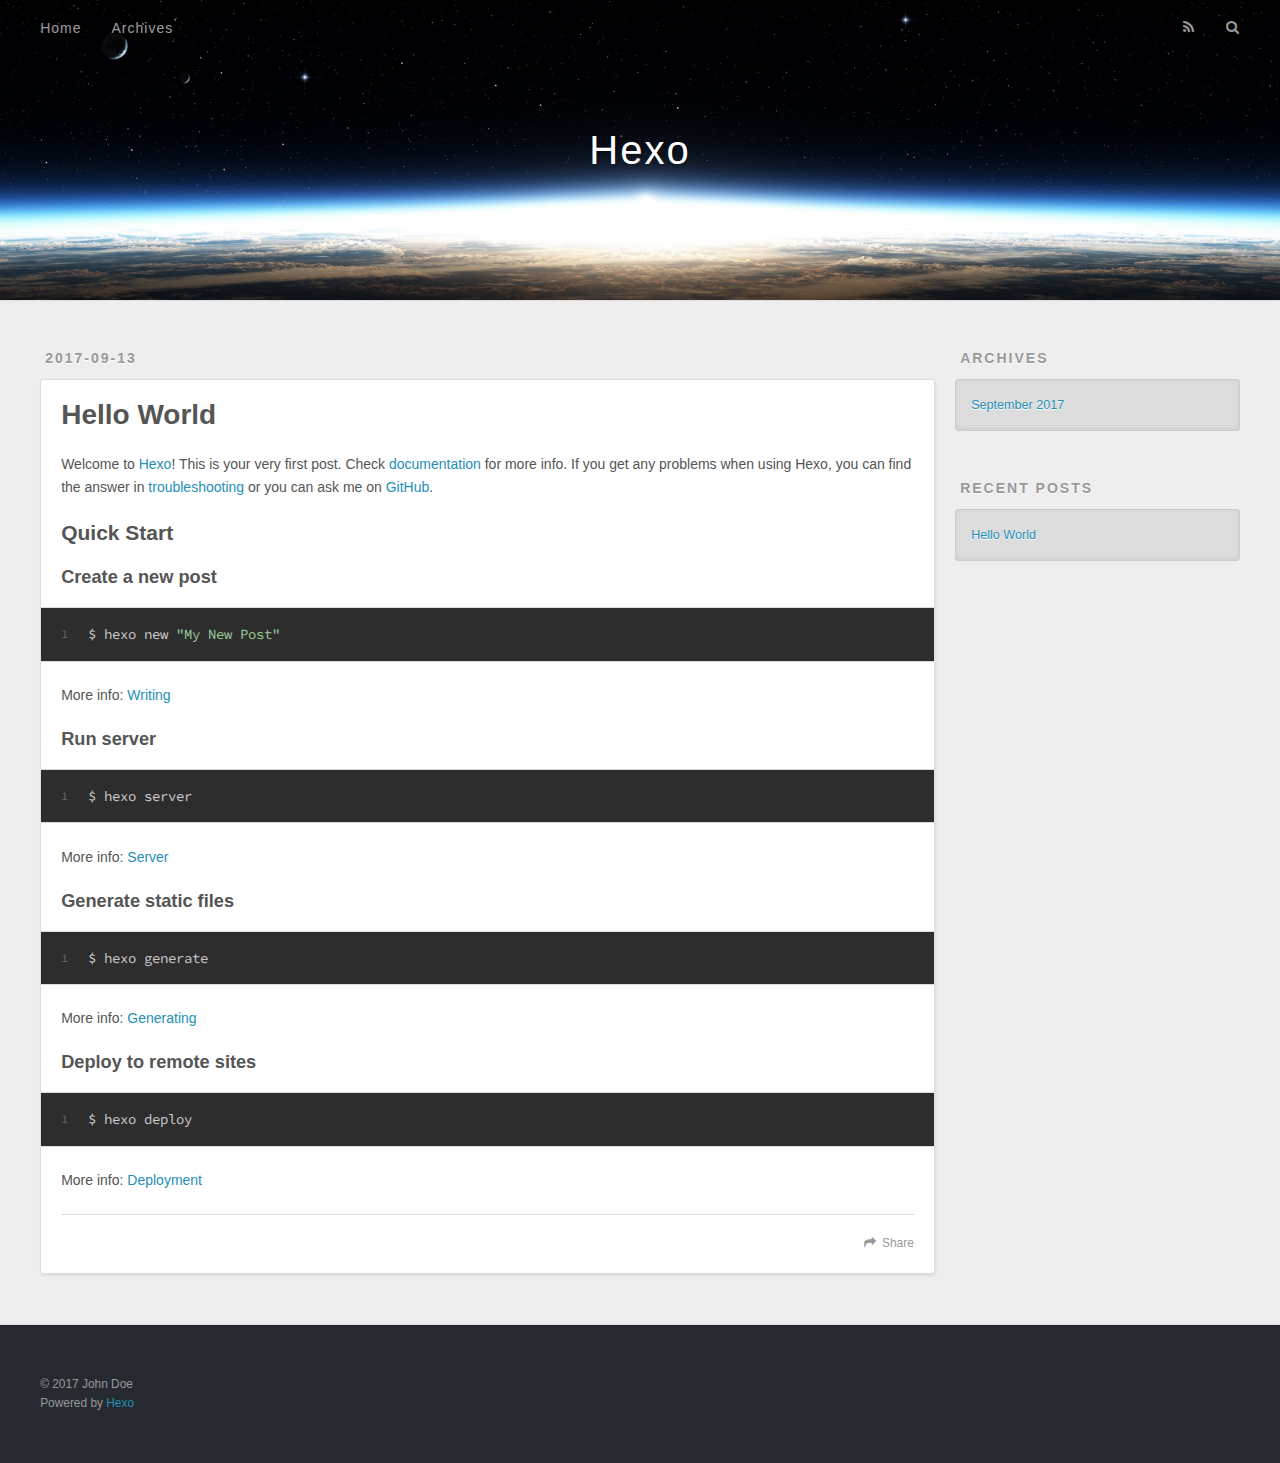
==== index.html @ d0722b3b "Site updated: 2017-09-13 20:10:25" ====
<!DOCTYPE html>
<html>
<head>
  <meta charset="utf-8">
  
  <title>Hexo</title>
  <meta name="viewport" content="width=device-width, initial-scale=1, maximum-scale=1">
  <meta property="og:type" content="website">
<meta property="og:title" content="Hexo">
<meta property="og:url" content="http://yoursite.com/index.html">
<meta property="og:site_name" content="Hexo">
<meta name="twitter:card" content="summary">
<meta name="twitter:title" content="Hexo">
  
    <link rel="alternate" href="/atom.xml" title="Hexo" type="application/atom+xml">
  
  
    <link rel="icon" href="/favicon.png">
  
  
    <link href="//fonts.googleapis.com/css?family=Source+Code+Pro" rel="stylesheet" type="text/css">
  
  <link rel="stylesheet" href="/css/style.css">
  

</head>

<body>
  <div id="container">
    <div id="wrap">
      <header id="header">
  <div id="banner"></div>
  <div id="header-outer" class="outer">
    <div id="header-title" class="inner">
      <h1 id="logo-wrap">
        <a href="/" id="logo">Hexo</a>
      </h1>
      
    </div>
    <div id="header-inner" class="inner">
      <nav id="main-nav">
        <a id="main-nav-toggle" class="nav-icon"></a>
        
          <a class="main-nav-link" href="/">Home</a>
        
          <a class="main-nav-link" href="/archives">Archives</a>
        
      </nav>
      <nav id="sub-nav">
        
          <a id="nav-rss-link" class="nav-icon" href="/atom.xml" title="RSS Feed"></a>
        
        <a id="nav-search-btn" class="nav-icon" title="Search"></a>
      </nav>
      <div id="search-form-wrap">
        <form action="//google.com/search" method="get" accept-charset="UTF-8" class="search-form"><input type="search" name="q" class="search-form-input" placeholder="Search"><button type="submit" class="search-form-submit">&#xF002;</button><input type="hidden" name="sitesearch" value="http://yoursite.com"></form>
      </div>
    </div>
  </div>
</header>
      <div class="outer">
        <section id="main">
  
    <article id="post-hello-world" class="article article-type-post" itemscope itemprop="blogPost">
  <div class="article-meta">
    <a href="/2017/09/13/hello-world/" class="article-date">
  <time datetime="2017-09-13T12:01:58.675Z" itemprop="datePublished">2017-09-13</time>
</a>
    
  </div>
  <div class="article-inner">
    
    
      <header class="article-header">
        
  
    <h1 itemprop="name">
      <a class="article-title" href="/2017/09/13/hello-world/">Hello World</a>
    </h1>
  

      </header>
    
    <div class="article-entry" itemprop="articleBody">
      
        <p>Welcome to <a href="https://hexo.io/" target="_blank" rel="external">Hexo</a>! This is your very first post. Check <a href="https://hexo.io/docs/" target="_blank" rel="external">documentation</a> for more info. If you get any problems when using Hexo, you can find the answer in <a href="https://hexo.io/docs/troubleshooting.html" target="_blank" rel="external">troubleshooting</a> or you can ask me on <a href="https://github.com/hexojs/hexo/issues" target="_blank" rel="external">GitHub</a>.</p>
<h2 id="Quick-Start"><a href="#Quick-Start" class="headerlink" title="Quick Start"></a>Quick Start</h2><h3 id="Create-a-new-post"><a href="#Create-a-new-post" class="headerlink" title="Create a new post"></a>Create a new post</h3><figure class="highlight bash"><table><tr><td class="gutter"><pre><div class="line">1</div></pre></td><td class="code"><pre><div class="line">$ hexo new <span class="string">"My New Post"</span></div></pre></td></tr></table></figure>
<p>More info: <a href="https://hexo.io/docs/writing.html" target="_blank" rel="external">Writing</a></p>
<h3 id="Run-server"><a href="#Run-server" class="headerlink" title="Run server"></a>Run server</h3><figure class="highlight bash"><table><tr><td class="gutter"><pre><div class="line">1</div></pre></td><td class="code"><pre><div class="line">$ hexo server</div></pre></td></tr></table></figure>
<p>More info: <a href="https://hexo.io/docs/server.html" target="_blank" rel="external">Server</a></p>
<h3 id="Generate-static-files"><a href="#Generate-static-files" class="headerlink" title="Generate static files"></a>Generate static files</h3><figure class="highlight bash"><table><tr><td class="gutter"><pre><div class="line">1</div></pre></td><td class="code"><pre><div class="line">$ hexo generate</div></pre></td></tr></table></figure>
<p>More info: <a href="https://hexo.io/docs/generating.html" target="_blank" rel="external">Generating</a></p>
<h3 id="Deploy-to-remote-sites"><a href="#Deploy-to-remote-sites" class="headerlink" title="Deploy to remote sites"></a>Deploy to remote sites</h3><figure class="highlight bash"><table><tr><td class="gutter"><pre><div class="line">1</div></pre></td><td class="code"><pre><div class="line">$ hexo deploy</div></pre></td></tr></table></figure>
<p>More info: <a href="https://hexo.io/docs/deployment.html" target="_blank" rel="external">Deployment</a></p>

      
    </div>
    <footer class="article-footer">
      <a data-url="http://yoursite.com/2017/09/13/hello-world/" data-id="cj7izi6du0000ugw0f64h12il" class="article-share-link">Share</a>
      
      
    </footer>
  </div>
  
</article>


  

</section>
        
          <aside id="sidebar">
  
    

  
    

  
    
  
    
  <div class="widget-wrap">
    <h3 class="widget-title">Archives</h3>
    <div class="widget">
      <ul class="archive-list"><li class="archive-list-item"><a class="archive-list-link" href="/archives/2017/09/">September 2017</a></li></ul>
    </div>
  </div>


  
    
  <div class="widget-wrap">
    <h3 class="widget-title">Recent Posts</h3>
    <div class="widget">
      <ul>
        
          <li>
            <a href="/2017/09/13/hello-world/">Hello World</a>
          </li>
        
      </ul>
    </div>
  </div>

  
</aside>
        
      </div>
      <footer id="footer">
  
  <div class="outer">
    <div id="footer-info" class="inner">
      &copy; 2017 John Doe<br>
      Powered by <a href="http://hexo.io/" target="_blank">Hexo</a>
    </div>
  </div>
</footer>
    </div>
    <nav id="mobile-nav">
  
    <a href="/" class="mobile-nav-link">Home</a>
  
    <a href="/archives" class="mobile-nav-link">Archives</a>
  
</nav>
    

<script src="//ajax.googleapis.com/ajax/libs/jquery/2.0.3/jquery.min.js"></script>


  <link rel="stylesheet" href="/fancybox/jquery.fancybox.css">
  <script src="/fancybox/jquery.fancybox.pack.js"></script>


<script src="/js/script.js"></script>

  </div>
</body>
</html>
---- css/style.css ----
body {
  width: 100%;
}
body:before,
body:after {
  content: "";
  display: table;
}
body:after {
  clear: both;
}
html,
body,
div,
span,
applet,
object,
iframe,
h1,
h2,
h3,
h4,
h5,
h6,
p,
blockquote,
pre,
a,
abbr,
acronym,
address,
big,
cite,
code,
del,
dfn,
em,
img,
ins,
kbd,
q,
s,
samp,
small,
strike,
strong,
sub,
sup,
tt,
var,
dl,
dt,
dd,
ol,
ul,
li,
fieldset,
form,
label,
legend,
table,
caption,
tbody,
tfoot,
thead,
tr,
th,
td {
  margin: 0;
  padding: 0;
  border: 0;
  outline: 0;
  font-weight: inherit;
  font-style: inherit;
  font-family: inherit;
  font-size: 100%;
  vertical-align: baseline;
}
body {
  line-height: 1;
  color: #000;
  background: #fff;
}
ol,
ul {
  list-style: none;
}
table {
  border-collapse: separate;
  border-spacing: 0;
  vertical-align: middle;
}
caption,
th,
td {
  text-align: left;
  font-weight: normal;
  vertical-align: middle;
}
a img {
  border: none;
}
input,
button {
  margin: 0;
  padding: 0;
}
input::-moz-focus-inner,
button::-moz-focus-inner {
  border: 0;
  padding: 0;
}
@font-face {
  font-family: FontAwesome;
  font-style: normal;
  font-weight: normal;
  src: url("fonts/fontawesome-webfont.eot?v=#4.0.3");
  src: url("fonts/fontawesome-webfont.eot?#iefix&v=#4.0.3") format("embedded-opentype"), url("fonts/fontawesome-webfont.woff?v=#4.0.3") format("woff"), url("fonts/fontawesome-webfont.ttf?v=#4.0.3") format("truetype"), url("fonts/fontawesome-webfont.svg#fontawesomeregular?v=#4.0.3") format("svg");
}
html,
body,
#container {
  height: 100%;
}
body {
  background: #eee;
  font: 14px "Helvetica Neue", Helvetica, Arial, sans-serif;
  -webkit-text-size-adjust: 100%;
}
.outer {
  max-width: 1220px;
  margin: 0 auto;
  padding: 0 20px;
}
.outer:before,
.outer:after {
  content: "";
  display: table;
}
.outer:after {
  clear: both;
}
.inner {
  display: inline;
  float: left;
  width: 98.33333333333333%;
  margin: 0 0.833333333333333%;
}
.left,
.alignleft {
  float: left;
}
.right,
.alignright {
  float: right;
}
.clear {
  clear: both;
}
#container {
  position: relative;
}
.mobile-nav-on {
  overflow: hidden;
}
#wrap {
  height: 100%;
  width: 100%;
  position: absolute;
  top: 0;
  left: 0;
  -webkit-transition: 0.2s ease-out;
  -moz-transition: 0.2s ease-out;
  -ms-transition: 0.2s ease-out;
  transition: 0.2s ease-out;
  z-index: 1;
  background: #eee;
}
.mobile-nav-on #wrap {
  left: 280px;
}
@media screen and (min-width: 768px) {
  #main {
    display: inline;
    float: left;
    width: 73.33333333333333%;
    margin: 0 0.833333333333333%;
  }
}
.article-date,
.article-category-link,
.archive-year,
.widget-title {
  text-decoration: none;
  text-transform: uppercase;
  letter-spacing: 2px;
  color: #999;
  margin-bottom: 1em;
  margin-left: 5px;
  line-height: 1em;
  text-shadow: 0 1px #fff;
  font-weight: bold;
}
.article-inner,
.archive-article-inner {
  background: #fff;
  -webkit-box-shadow: 1px 2px 3px #ddd;
  box-shadow: 1px 2px 3px #ddd;
  border: 1px solid #ddd;
  border-radius: 3px;
}
.article-entry h1,
.widget h1 {
  font-size: 2em;
}
.article-entry h2,
.widget h2 {
  font-size: 1.5em;
}
.article-entry h3,
.widget h3 {
  font-size: 1.3em;
}
.article-entry h4,
.widget h4 {
  font-size: 1.2em;
}
.article-entry h5,
.widget h5 {
  font-size: 1em;
}
.article-entry h6,
.widget h6 {
  font-size: 1em;
  color: #999;
}
.article-entry hr,
.widget hr {
  border: 1px dashed #ddd;
}
.article-entry strong,
.widget strong {
  font-weight: bold;
}
.article-entry em,
.widget em,
.article-entry cite,
.widget cite {
  font-style: italic;
}
.article-entry sup,
.widget sup,
.article-entry sub,
.widget sub {
  font-size: 0.75em;
  line-height: 0;
  position: relative;
  vertical-align: baseline;
}
.article-entry sup,
.widget sup {
  top: -0.5em;
}
.article-entry sub,
.widget sub {
  bottom: -0.2em;
}
.article-entry small,
.widget small {
  font-size: 0.85em;
}
.article-entry acronym,
.widget acronym,
.article-entry abbr,
.widget abbr {
  border-bottom: 1px dotted;
}
.article-entry ul,
.widget ul,
.article-entry ol,
.widget ol,
.article-entry dl,
.widget dl {
  margin: 0 20px;
  line-height: 1.6em;
}
.article-entry ul ul,
.widget ul ul,
.article-entry ol ul,
.widget ol ul,
.article-entry ul ol,
.widget ul ol,
.article-entry ol ol,
.widget ol ol {
  margin-top: 0;
  margin-bottom: 0;
}
.article-entry ul,
.widget ul {
  list-style: disc;
}
.article-entry ol,
.widget ol {
  list-style: decimal;
}
.article-entry dt,
.widget dt {
  font-weight: bold;
}
#header {
  height: 300px;
  position: relative;
  border-bottom: 1px solid #ddd;
}
#header:before,
#header:after {
  content: "";
  position: absolute;
  left: 0;
  right: 0;
  height: 40px;
}
#header:before {
  top: 0;
  background: -webkit-linear-gradient(rgba(0,0,0,0.2), transparent);
  background: -moz-linear-gradient(rgba(0,0,0,0.2), transparent);
  background: -ms-linear-gradient(rgba(0,0,0,0.2), transparent);
  background: linear-gradient(rgba(0,0,0,0.2), transparent);
}
#header:after {
  bottom: 0;
  background: -webkit-linear-gradient(transparent, rgba(0,0,0,0.2));
  background: -moz-linear-gradient(transparent, rgba(0,0,0,0.2));
  background: -ms-linear-gradient(transparent, rgba(0,0,0,0.2));
  background: linear-gradient(transparent, rgba(0,0,0,0.2));
}
#header-outer {
  height: 100%;
  position: relative;
}
#header-inner {
  position: relative;
  overflow: hidden;
}
#banner {
  position: absolute;
  top: 0;
  left: 0;
  width: 100%;
  height: 100%;
  background: url("images/banner.jpg") center #000;
  -webkit-background-size: cover;
  -moz-background-size: cover;
  background-size: cover;
  z-index: -1;
}
#header-title {
  text-align: center;
  height: 40px;
  position: absolute;
  top: 50%;
  left: 0;
  margin-top: -20px;
}
#logo,
#subtitle {
  text-decoration: none;
  color: #fff;
  font-weight: 300;
  text-shadow: 0 1px 4px rgba(0,0,0,0.3);
}
#logo {
  font-size: 40px;
  line-height: 40px;
  letter-spacing: 2px;
}
#subtitle {
  font-size: 16px;
  line-height: 16px;
  letter-spacing: 1px;
}
#subtitle-wrap {
  margin-top: 16px;
}
#main-nav {
  float: left;
  margin-left: -15px;
}
.nav-icon,
.main-nav-link {
  float: left;
  color: #fff;
  opacity: 0.6;
  text-decoration: none;
  text-shadow: 0 1px rgba(0,0,0,0.2);
  -webkit-transition: opacity 0.2s;
  -moz-transition: opacity 0.2s;
  -ms-transition: opacity 0.2s;
  transition: opacity 0.2s;
  display: block;
  padding: 20px 15px;
}
.nav-icon:hover,
.main-nav-link:hover {
  opacity: 1;
}
.nav-icon {
  font-family: FontAwesome;
  text-align: center;
  font-size: 14px;
  width: 14px;
  height: 14px;
  padding: 20px 15px;
  position: relative;
  cursor: pointer;
}
.main-nav-link {
  font-weight: 300;
  letter-spacing: 1px;
}
@media screen and (max-width: 479px) {
  .main-nav-link {
    display: none;
  }
}
#main-nav-toggle {
  display: none;
}
#main-nav-toggle:before {
  content: "\f0c9";
}
@media screen and (max-width: 479px) {
  #main-nav-toggle {
    display: block;
  }
}
#sub-nav {
  float: right;
  margin-right: -15px;
}
#nav-rss-link:before {
  content: "\f09e";
}
#nav-search-btn:before {
  content: "\f002";
}
#search-form-wrap {
  position: absolute;
  top: 15px;
  width: 150px;
  height: 30px;
  right: -150px;
  opacity: 0;
  -webkit-transition: 0.2s ease-out;
  -moz-transition: 0.2s ease-out;
  -ms-transition: 0.2s ease-out;
  transition: 0.2s ease-out;
}
#search-form-wrap.on {
  opacity: 1;
  right: 0;
}
@media screen and (max-width: 479px) {
  #search-form-wrap {
    width: 100%;
    right: -100%;
  }
}
.search-form {
  position: absolute;
  top: 0;
  left: 0;
  right: 0;
  background: #fff;
  padding: 5px 15px;
  border-radius: 15px;
  -webkit-box-shadow: 0 0 10px rgba(0,0,0,0.3);
  box-shadow: 0 0 10px rgba(0,0,0,0.3);
}
.search-form-input {
  border: none;
  background: none;
  color: #555;
  width: 100%;
  font: 13px "Helvetica Neue", Helvetica, Arial, sans-serif;
  outline: none;
}
.search-form-input::-webkit-search-results-decoration,
.search-form-input::-webkit-search-cancel-button {
  -webkit-appearance: none;
}
.search-form-submit {
  position: absolute;
  top: 50%;
  right: 10px;
  margin-top: -7px;
  font: 13px FontAwesome;
  border: none;
  background: none;
  color: #bbb;
  cursor: pointer;
}
.search-form-submit:hover,
.search-form-submit:focus {
  color: #777;
}
.article {
  margin: 50px 0;
}
.article-inner {
  overflow: hidden;
}
.article-meta:before,
.article-meta:after {
  content: "";
  display: table;
}
.article-meta:after {
  clear: both;
}
.article-date {
  float: left;
}
.article-category {
  float: left;
  line-height: 1em;
  color: #ccc;
  text-shadow: 0 1px #fff;
  margin-left: 8px;
}
.article-category:before {
  content: "\2022";
}
.article-category-link {
  margin: 0 12px 1em;
}
.article-header {
  padding: 20px 20px 0;
}
.article-title {
  text-decoration: none;
  font-size: 2em;
  font-weight: bold;
  color: #555;
  line-height: 1.1em;
  -webkit-transition: color 0.2s;
  -moz-transition: color 0.2s;
  -ms-transition: color 0.2s;
  transition: color 0.2s;
}
a.article-title:hover {
  color: #258fb8;
}
.article-entry {
  color: #555;
  padding: 0 20px;
}
.article-entry:before,
.article-entry:after {
  content: "";
  display: table;
}
.article-entry:after {
  clear: both;
}
.article-entry p,
.article-entry table {
  line-height: 1.6em;
  margin: 1.6em 0;
}
.article-entry h1,
.article-entry h2,
.article-entry h3,
.article-entry h4,
.article-entry h5,
.article-entry h6 {
  font-weight: bold;
}
.article-entry h1,
.article-entry h2,
.article-entry h3,
.article-entry h4,
.article-entry h5,
.article-entry h6 {
  line-height: 1.1em;
  margin: 1.1em 0;
}
.article-entry a {
  color: #258fb8;
  text-decoration: none;
}
.article-entry a:hover {
  text-decoration: underline;
}
.article-entry ul,
.article-entry ol,
.article-entry dl {
  margin-top: 1.6em;
  margin-bottom: 1.6em;
}
.article-entry img,
.article-entry video {
  max-width: 100%;
  height: auto;
  display: block;
  margin: auto;
}
.article-entry iframe {
  border: none;
}
.article-entry table {
  width: 100%;
  border-collapse: collapse;
  border-spacing: 0;
}
.article-entry th {
  font-weight: bold;
  border-bottom: 3px solid #ddd;
  padding-bottom: 0.5em;
}
.article-entry td {
  border-bottom: 1px solid #ddd;
  padding: 10px 0;
}
.article-entry blockquote {
  font-family: Georgia, "Times New Roman", serif;
  font-size: 1.4em;
  margin: 1.6em 20px;
  text-align: center;
}
.article-entry blockquote footer {
  font-size: 14px;
  margin: 1.6em 0;
  font-family: "Helvetica Neue", Helvetica, Arial, sans-serif;
}
.article-entry blockquote footer cite:before {
  content: "—";
  padding: 0 0.5em;
}
.article-entry .pullquote {
  text-align: left;
  width: 45%;
  margin: 0;
}
.article-entry .pullquote.left {
  margin-left: 0.5em;
  margin-right: 1em;
}
.article-entry .pullquote.right {
  margin-right: 0.5em;
  margin-left: 1em;
}
.article-entry .caption {
  color: #999;
  display: block;
  font-size: 0.9em;
  margin-top: 0.5em;
  position: relative;
  text-align: center;
}
.article-entry .video-container {
  position: relative;
  padding-top: 56.25%;
  height: 0;
  overflow: hidden;
}
.article-entry .video-container iframe,
.article-entry .video-container object,
.article-entry .video-container embed {
  position: absolute;
  top: 0;
  left: 0;
  width: 100%;
  height: 100%;
  margin-top: 0;
}
.article-more-link a {
  display: inline-block;
  line-height: 1em;
  padding: 6px 15px;
  border-radius: 15px;
  background: #eee;
  color: #999;
  text-shadow: 0 1px #fff;
  text-decoration: none;
}
.article-more-link a:hover {
  background: #258fb8;
  color: #fff;
  text-decoration: none;
  text-shadow: 0 1px #1e7293;
}
.article-footer {
  font-size: 0.85em;
  line-height: 1.6em;
  border-top: 1px solid #ddd;
  padding-top: 1.6em;
  margin: 0 20px 20px;
}
.article-footer:before,
.article-footer:after {
  content: "";
  display: table;
}
.article-footer:after {
  clear: both;
}
.article-footer a {
  color: #999;
  text-decoration: none;
}
.article-footer a:hover {
  color: #555;
}
.article-tag-list-item {
  float: left;
  margin-right: 10px;
}
.article-tag-list-link:before {
  content: "#";
}
.article-comment-link {
  float: right;
}
.article-comment-link:before {
  content: "\f075";
  font-family: FontAwesome;
  padding-right: 8px;
}
.article-share-link {
  cursor: pointer;
  float: right;
  margin-left: 20px;
}
.article-share-link:before {
  content: "\f064";
  font-family: FontAwesome;
  padding-right: 6px;
}
#article-nav {
  position: relative;
}
#article-nav:before,
#article-nav:after {
  content: "";
  display: table;
}
#article-nav:after {
  clear: both;
}
@media screen and (min-width: 768px) {
  #article-nav {
    margin: 50px 0;
  }
  #article-nav:before {
    width: 8px;
    height: 8px;
    position: absolute;
    top: 50%;
    left: 50%;
    margin-top: -4px;
    margin-left: -4px;
    content: "";
    border-radius: 50%;
    background: #ddd;
    -webkit-box-shadow: 0 1px 2px #fff;
    box-shadow: 0 1px 2px #fff;
  }
}
.article-nav-link-wrap {
  text-decoration: none;
  text-shadow: 0 1px #fff;
  color: #999;
  -webkit-box-sizing: border-box;
  -moz-box-sizing: border-box;
  box-sizing: border-box;
  margin-top: 50px;
  text-align: center;
  display: block;
}
.article-nav-link-wrap:hover {
  color: #555;
}
@media screen and (min-width: 768px) {
  .article-nav-link-wrap {
    width: 50%;
    margin-top: 0;
  }
}
@media screen and (min-width: 768px) {
  #article-nav-newer {
    float: left;
    text-align: right;
    padding-right: 20px;
  }
}
@media screen and (min-width: 768px) {
  #article-nav-older {
    float: right;
    text-align: left;
    padding-left: 20px;
  }
}
.article-nav-caption {
  text-transform: uppercase;
  letter-spacing: 2px;
  color: #ddd;
  line-height: 1em;
  font-weight: bold;
}
#article-nav-newer .article-nav-caption {
  margin-right: -2px;
}
.article-nav-title {
  font-size: 0.85em;
  line-height: 1.6em;
  margin-top: 0.5em;
}
.article-share-box {
  position: absolute;
  display: none;
  background: #fff;
  -webkit-box-shadow: 1px 2px 10px rgba(0,0,0,0.2);
  box-shadow: 1px 2px 10px rgba(0,0,0,0.2);
  border-radius: 3px;
  margin-left: -145px;
  overflow: hidden;
  z-index: 1;
}
.article-share-box.on {
  display: block;
}
.article-share-input {
  width: 100%;
  background: none;
  -webkit-box-sizing: border-box;
  -moz-box-sizing: border-box;
  box-sizing: border-box;
  font: 14px "Helvetica Neue", Helvetica, Arial, sans-serif;
  padding: 0 15px;
  color: #555;
  outline: none;
  border: 1px solid #ddd;
  border-radius: 3px 3px 0 0;
  height: 36px;
  line-height: 36px;
}
.article-share-links {
  background: #eee;
}
.article-share-links:before,
.article-share-links:after {
  content: "";
  display: table;
}
.article-share-links:after {
  clear: both;
}
.article-share-twitter,
.article-share-facebook,
.article-share-pinterest,
.article-share-google {
  width: 50px;
  height: 36px;
  display: block;
  float: left;
  position: relative;
  color: #999;
  text-shadow: 0 1px #fff;
}
.article-share-twitter:before,
.article-share-facebook:before,
.article-share-pinterest:before,
.article-share-google:before {
  font-size: 20px;
  font-family: FontAwesome;
  width: 20px;
  height: 20px;
  position: absolute;
  top: 50%;
  left: 50%;
  margin-top: -10px;
  margin-left: -10px;
  text-align: center;
}
.article-share-twitter:hover,
.article-share-facebook:hover,
.article-share-pinterest:hover,
.article-share-google:hover {
  color: #fff;
}
.article-share-twitter:before {
  content: "\f099";
}
.article-share-twitter:hover {
  background: #00aced;
  text-shadow: 0 1px #008abe;
}
.article-share-facebook:before {
  content: "\f09a";
}
.article-share-facebook:hover {
  background: #3b5998;
  text-shadow: 0 1px #2f477a;
}
.article-share-pinterest:before {
  content: "\f0d2";
}
.article-share-pinterest:hover {
  background: #cb2027;
  text-shadow: 0 1px #a21a1f;
}
.article-share-google:before {
  content: "\f0d5";
}
.article-share-google:hover {
  background: #dd4b39;
  text-shadow: 0 1px #be3221;
}
.article-gallery {
  background: #000;
  position: relative;
}
.article-gallery-photos {
  position: relative;
  overflow: hidden;
}
.article-gallery-img {
  display: none;
  max-width: 100%;
}
.article-gallery-img:first-child {
  display: block;
}
.article-gallery-img.loaded {
  position: absolute;
  display: block;
}
.article-gallery-img img {
  display: block;
  max-width: 100%;
  margin: 0 auto;
}
#comments {
  background: #fff;
  -webkit-box-shadow: 1px 2px 3px #ddd;
  box-shadow: 1px 2px 3px #ddd;
  padding: 20px;
  border: 1px solid #ddd;
  border-radius: 3px;
  margin: 50px 0;
}
#comments a {
  color: #258fb8;
}
.archives-wrap {
  margin: 50px 0;
}
.archives:before,
.archives:after {
  content: "";
  display: table;
}
.archives:after {
  clear: both;
}
.archive-year-wrap {
  margin-bottom: 1em;
}
.archives {
  -webkit-column-gap: 10px;
  -moz-column-gap: 10px;
  column-gap: 10px;
}
@media screen and (min-width: 480px) and (max-width: 767px) {
  .archives {
    -webkit-column-count: 2;
    -moz-column-count: 2;
    column-count: 2;
  }
}
@media screen and (min-width: 768px) {
  .archives {
    -webkit-column-count: 3;
    -moz-column-count: 3;
    column-count: 3;
  }
}
.archive-article {
  -webkit-column-break-inside: avoid;
  page-break-inside: avoid;
  overflow: hidden;
  break-inside: avoid-column;
}
.archive-article-inner {
  padding: 10px;
  margin-bottom: 15px;
}
.archive-article-title {
  text-decoration: none;
  font-weight: bold;
  color: #555;
  -webkit-transition: color 0.2s;
  -moz-transition: color 0.2s;
  -ms-transition: color 0.2s;
  transition: color 0.2s;
  line-height: 1.6em;
}
.archive-article-title:hover {
  color: #258fb8;
}
.archive-article-footer {
  margin-top: 1em;
}
.archive-article-date {
  color: #999;
  text-decoration: none;
  font-size: 0.85em;
  line-height: 1em;
  margin-bottom: 0.5em;
  display: block;
}
#page-nav {
  margin: 50px auto;
  background: #fff;
  -webkit-box-shadow: 1px 2px 3px #ddd;
  box-shadow: 1px 2px 3px #ddd;
  border: 1px solid #ddd;
  border-radius: 3px;
  text-align: center;
  color: #999;
  overflow: hidden;
}
#page-nav:before,
#page-nav:after {
  content: "";
  display: table;
}
#page-nav:after {
  clear: both;
}
#page-nav a,
#page-nav span {
  padding: 10px 20px;
  line-height: 1;
  height: 2ex;
}
#page-nav a {
  color: #999;
  text-decoration: none;
}
#page-nav a:hover {
  background: #999;
  color: #fff;
}
#page-nav .prev {
  float: left;
}
#page-nav .next {
  float: right;
}
#page-nav .page-number {
  display: inline-block;
}
@media screen and (max-width: 479px) {
  #page-nav .page-number {
    display: none;
  }
}
#page-nav .current {
  color: #555;
  font-weight: bold;
}
#page-nav .space {
  color: #ddd;
}
#footer {
  background: #262a30;
  padding: 50px 0;
  border-top: 1px solid #ddd;
  color: #999;
}
#footer a {
  color: #258fb8;
  text-decoration: none;
}
#footer a:hover {
  text-decoration: underline;
}
#footer-info {
  line-height: 1.6em;
  font-size: 0.85em;
}
.article-entry pre,
.article-entry .highlight {
  background: #2d2d2d;
  margin: 0 -20px;
  padding: 15px 20px;
  border-style: solid;
  border-color: #ddd;
  border-width: 1px 0;
  overflow: auto;
  color: #ccc;
  line-height: 22.400000000000002px;
}
.article-entry .highlight .gutter pre,
.article-entry .gist .gist-file .gist-data .line-numbers {
  color: #666;
  font-size: 0.85em;
}
.article-entry pre,
.article-entry code {
  font-family: "Source Code Pro", Consolas, Monaco, Menlo, Consolas, monospace;
}
.article-entry code {
  background: #eee;
  text-shadow: 0 1px #fff;
  padding: 0 0.3em;
}
.article-entry pre code {
  background: none;
  text-shadow: none;
  padding: 0;
}
.article-entry .highlight pre {
  border: none;
  margin: 0;
  padding: 0;
}
.article-entry .highlight table {
  margin: 0;
  width: auto;
}
.article-entry .highlight td {
  border: none;
  padding: 0;
}
.article-entry .highlight figcaption {
  font-size: 0.85em;
  color: #999;
  line-height: 1em;
  margin-bottom: 1em;
}
.article-entry .highlight figcaption:before,
.article-entry .highlight figcaption:after {
  content: "";
  display: table;
}
.article-entry .highlight figcaption:after {
  clear: both;
}
.article-entry .highlight figcaption a {
  float: right;
}
.article-entry .highlight .gutter pre {
  text-align: right;
  padding-right: 20px;
}
.article-entry .highlight .line {
  height: 22.400000000000002px;
}
.article-entry .highlight .line.marked {
  background: #515151;
}
.article-entry .gist {
  margin: 0 -20px;
  border-style: solid;
  border-color: #ddd;
  border-width: 1px 0;
  background: #2d2d2d;
  padding: 15px 20px 15px 0;
}
.article-entry .gist .gist-file {
  border: none;
  font-family: "Source Code Pro", Consolas, Monaco, Menlo, Consolas, monospace;
  margin: 0;
}
.article-entry .gist .gist-file .gist-data {
  background: none;
  border: none;
}
.article-entry .gist .gist-file .gist-data .line-numbers {
  background: none;
  border: none;
  padding: 0 20px 0 0;
}
.article-entry .gist .gist-file .gist-data .line-data {
  padding: 0 !important;
}
.article-entry .gist .gist-file .highlight {
  margin: 0;
  padding: 0;
  border: none;
}
.article-entry .gist .gist-file .gist-meta {
  background: #2d2d2d;
  color: #999;
  font: 0.85em "Helvetica Neue", Helvetica, Arial, sans-serif;
  text-shadow: 0 0;
  padding: 0;
  margin-top: 1em;
  margin-left: 20px;
}
.article-entry .gist .gist-file .gist-meta a {
  color: #258fb8;
  font-weight: normal;
}
.article-entry .gist .gist-file .gist-meta a:hover {
  text-decoration: underline;
}
pre .comment,
pre .title {
  color: #999;
}
pre .variable,
pre .attribute,
pre .tag,
pre .regexp,
pre .ruby .constant,
pre .xml .tag .title,
pre .xml .pi,
pre .xml .doctype,
pre .html .doctype,
pre .css .id,
pre .css .class,
pre .css .pseudo {
  color: #f2777a;
}
pre .number,
pre .preprocessor,
pre .built_in,
pre .literal,
pre .params,
pre .constant {
  color: #f99157;
}
pre .class,
pre .ruby .class .title,
pre .css .rules .attribute {
  color: #9c9;
}
pre .string,
pre .value,
pre .inheritance,
pre .header,
pre .ruby .symbol,
pre .xml .cdata {
  color: #9c9;
}
pre .css .hexcolor {
  color: #6cc;
}
pre .function,
pre .python .decorator,
pre .python .title,
pre .ruby .function .title,
pre .ruby .title .keyword,
pre .perl .sub,
pre .javascript .title,
pre .coffeescript .title {
  color: #69c;
}
pre .keyword,
pre .javascript .function {
  color: #c9c;
}
@media screen and (max-width: 479px) {
  #mobile-nav {
    position: absolute;
    top: 0;
    left: 0;
    width: 280px;
    height: 100%;
    background: #191919;
    border-right: 1px solid #fff;
  }
}
@media screen and (max-width: 479px) {
  .mobile-nav-link {
    display: block;
    color: #999;
    text-decoration: none;
    padding: 15px 20px;
    font-weight: bold;
  }
  .mobile-nav-link:hover {
    color: #fff;
  }
}
@media screen and (min-width: 768px) {
  #sidebar {
    display: inline;
    float: left;
    width: 23.333333333333332%;
    margin: 0 0.833333333333333%;
  }
}
.widget-wrap {
  margin: 50px 0;
}
.widget {
  color: #777;
  text-shadow: 0 1px #fff;
  background: #ddd;
  -webkit-box-shadow: 0 -1px 4px #ccc inset;
  box-shadow: 0 -1px 4px #ccc inset;
  border: 1px solid #ccc;
  padding: 15px;
  border-radius: 3px;
}
.widget a {
  color: #258fb8;
  text-decoration: none;
}
.widget a:hover {
  text-decoration: underline;
}
.widget ul ul,
.widget ol ul,
.widget dl ul,
.widget ul ol,
.widget ol ol,
.widget dl ol,
.widget ul dl,
.widget ol dl,
.widget dl dl {
  margin-left: 15px;
  list-style: disc;
}
.widget {
  line-height: 1.6em;
  word-wrap: break-word;
  font-size: 0.9em;
}
.widget ul,
.widget ol {
  list-style: none;
  margin: 0;
}
.widget ul ul,
.widget ol ul,
.widget ul ol,
.widget ol ol {
  margin: 0 20px;
}
.widget ul ul,
.widget ol ul {
  list-style: disc;
}
.widget ul ol,
.widget ol ol {
  list-style: decimal;
}
.category-list-count,
.tag-list-count,
.archive-list-count {
  padding-left: 5px;
  color: #999;
  font-size: 0.85em;
}
.category-list-count:before,
.tag-list-count:before,
.archive-list-count:before {
  content: "(";
}
.category-list-count:after,
.tag-list-count:after,
.archive-list-count:after {
  content: ")";
}
.tagcloud a {
  margin-right: 5px;
  display: inline-block;
}
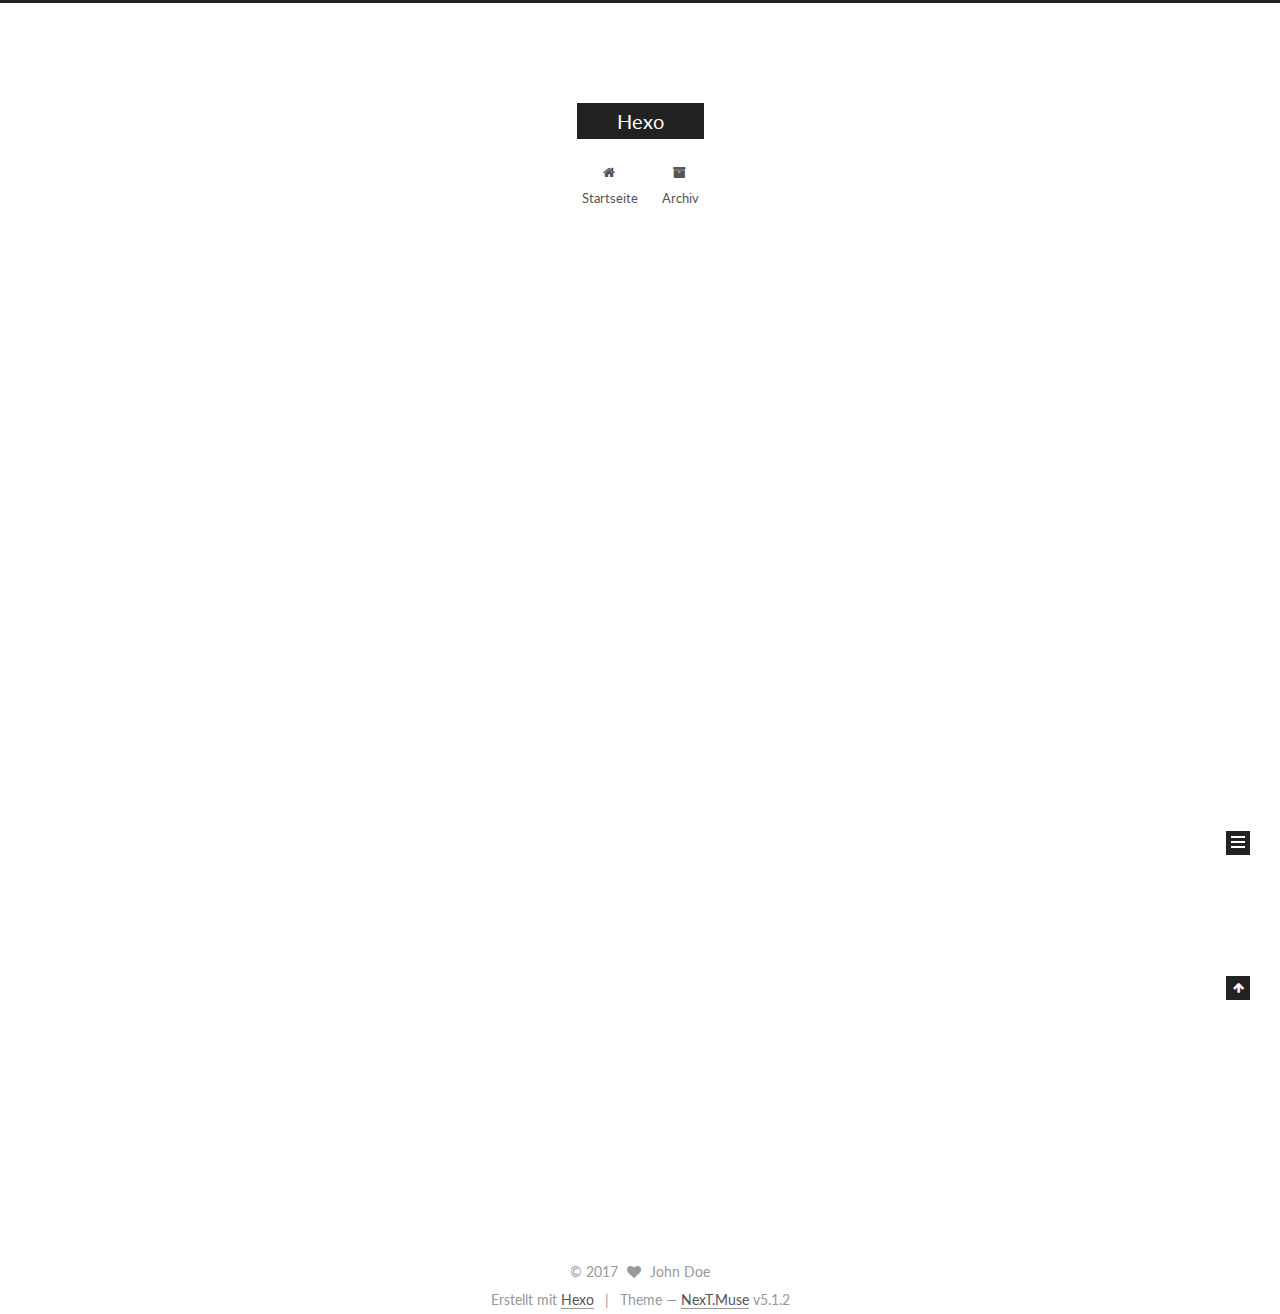
==== commit a2cf5bf0: "Site updated: 2017-09-13 20:44:08" ====
--- a/index.html
+++ b/index.html
@@ -1,89 +1,321 @@
 <!DOCTYPE html>
-<html>
+
+
+
+  
+
+
+<html class="theme-next muse use-motion" lang="">
 <head>
-  <meta charset="utf-8">
-  
-  <title>Hexo</title>
-  <meta name="viewport" content="width=device-width, initial-scale=1, maximum-scale=1">
-  <meta property="og:type" content="website">
+  <meta charset="UTF-8"/>
+<meta http-equiv="X-UA-Compatible" content="IE=edge" />
+<meta name="viewport" content="width=device-width, initial-scale=1, maximum-scale=1"/>
+<meta name="theme-color" content="#222">
+
+
+
+
+
+
+
+
+
+<meta http-equiv="Cache-Control" content="no-transform" />
+<meta http-equiv="Cache-Control" content="no-siteapp" />
+
+
+
+
+
+
+
+
+
+
+
+
+
+
+
+
+  
+  
+  <link href="/lib/fancybox/source/jquery.fancybox.css?v=2.1.5" rel="stylesheet" type="text/css" />
+
+
+
+
+  
+  
+  
+  
+
+  
+    
+    
+  
+
+  
+
+  
+
+  
+
+  
+
+  
+    
+    
+    <link href="//fonts.googleapis.com/css?family=Lato:300,300italic,400,400italic,700,700italic&subset=latin,latin-ext" rel="stylesheet" type="text/css">
+  
+
+
+
+
+
+
+<link href="/lib/font-awesome/css/font-awesome.min.css?v=4.6.2" rel="stylesheet" type="text/css" />
+
+<link href="/css/main.css?v=5.1.2" rel="stylesheet" type="text/css" />
+
+
+  <meta name="keywords" content="Hexo, NexT" />
+
+
+
+
+
+
+
+
+  <link rel="shortcut icon" type="image/x-icon" href="/favicon.ico?v=5.1.2" />
+
+
+
+
+
+
+<meta property="og:type" content="website">
 <meta property="og:title" content="Hexo">
 <meta property="og:url" content="http://yoursite.com/index.html">
 <meta property="og:site_name" content="Hexo">
 <meta name="twitter:card" content="summary">
 <meta name="twitter:title" content="Hexo">
-  
-    <link rel="alternate" href="/atom.xml" title="Hexo" type="application/atom+xml">
-  
-  
-    <link rel="icon" href="/favicon.png">
-  
-  
-    <link href="//fonts.googleapis.com/css?family=Source+Code+Pro" rel="stylesheet" type="text/css">
-  
-  <link rel="stylesheet" href="/css/style.css">
-  
+
+
+
+<script type="text/javascript" id="hexo.configurations">
+  var NexT = window.NexT || {};
+  var CONFIG = {
+    root: '/',
+    scheme: 'Muse',
+    version: '5.1.2',
+    sidebar: {"position":"left","display":"post","offset":12,"offset_float":12,"b2t":false,"scrollpercent":false,"onmobile":false},
+    fancybox: true,
+    tabs: true,
+    motion: {"enable":true,"async":false,"transition":{"post_block":"fadeIn","post_header":"slideDownIn","post_body":"slideDownIn","coll_header":"slideLeftIn"}},
+    duoshuo: {
+      userId: '0',
+      author: 'Author'
+    },
+    algolia: {
+      applicationID: '',
+      apiKey: '',
+      indexName: '',
+      hits: {"per_page":10},
+      labels: {"input_placeholder":"Search for Posts","hits_empty":"We didn't find any results for the search: ${query}","hits_stats":"${hits} results found in ${time} ms"}
+    }
+  };
+</script>
+
+
+
+  <link rel="canonical" href="http://yoursite.com/"/>
+
+
+
+
+
+  <title>Hexo</title>
+  
+
+
+
+
+
+
+
 
 </head>
 
-<body>
-  <div id="container">
-    <div id="wrap">
-      <header id="header">
-  <div id="banner"></div>
-  <div id="header-outer" class="outer">
-    <div id="header-title" class="inner">
-      <h1 id="logo-wrap">
-        <a href="/" id="logo">Hexo</a>
-      </h1>
-      
+<body itemscope itemtype="http://schema.org/WebPage" lang="">
+
+  
+  
+    
+  
+
+  <div class="container sidebar-position-left 
+  page-home">
+    <div class="headband"></div>
+
+    <header id="header" class="header" itemscope itemtype="http://schema.org/WPHeader">
+      <div class="header-inner"><div class="site-brand-wrapper">
+  <div class="site-meta ">
+    
+
+    <div class="custom-logo-site-title">
+      <a href="/"  class="brand" rel="start">
+        <span class="logo-line-before"><i></i></span>
+        <span class="site-title">Hexo</span>
+        <span class="logo-line-after"><i></i></span>
+      </a>
     </div>
-    <div id="header-inner" class="inner">
-      <nav id="main-nav">
-        <a id="main-nav-toggle" class="nav-icon"></a>
-        
-          <a class="main-nav-link" href="/">Home</a>
-        
-          <a class="main-nav-link" href="/archives">Archives</a>
-        
-      </nav>
-      <nav id="sub-nav">
-        
-          <a id="nav-rss-link" class="nav-icon" href="/atom.xml" title="RSS Feed"></a>
-        
-        <a id="nav-search-btn" class="nav-icon" title="Search"></a>
-      </nav>
-      <div id="search-form-wrap">
-        <form action="//google.com/search" method="get" accept-charset="UTF-8" class="search-form"><input type="search" name="q" class="search-form-input" placeholder="Search"><button type="submit" class="search-form-submit">&#xF002;</button><input type="hidden" name="sitesearch" value="http://yoursite.com"></form>
-      </div>
-    </div>
+      
+        <p class="site-subtitle"></p>
+      
   </div>
-</header>
-      <div class="outer">
-        <section id="main">
-  
-    <article id="post-hello-world" class="article article-type-post" itemscope itemprop="blogPost">
-  <div class="article-meta">
-    <a href="/2017/09/13/hello-world/" class="article-date">
-  <time datetime="2017-09-13T12:01:58.675Z" itemprop="datePublished">2017-09-13</time>
-</a>
-    
+
+  <div class="site-nav-toggle">
+    <button>
+      <span class="btn-bar"></span>
+      <span class="btn-bar"></span>
+      <span class="btn-bar"></span>
+    </button>
   </div>
-  <div class="article-inner">
-    
-    
-      <header class="article-header">
-        
-  
-    <h1 itemprop="name">
-      <a class="article-title" href="/2017/09/13/hello-world/">Hello World</a>
-    </h1>
-  
-
+</div>
+
+<nav class="site-nav">
+  
+
+  
+    <ul id="menu" class="menu">
+      
+        
+        <li class="menu-item menu-item-home">
+          <a href="/" rel="section">
+            
+              <i class="menu-item-icon fa fa-fw fa-home"></i> <br />
+            
+            Startseite
+          </a>
+        </li>
+      
+        
+        <li class="menu-item menu-item-archives">
+          <a href="/archives/" rel="section">
+            
+              <i class="menu-item-icon fa fa-fw fa-archive"></i> <br />
+            
+            Archiv
+          </a>
+        </li>
+      
+
+      
+    </ul>
+  
+
+  
+</nav>
+
+
+
+ </div>
+    </header>
+
+    <main id="main" class="main">
+      <div class="main-inner">
+        <div class="content-wrap">
+          <div id="content" class="content">
+            
+  <section id="posts" class="posts-expand">
+    
+      
+
+  
+
+  
+  
+  
+
+  <article class="post post-type-normal" itemscope itemtype="http://schema.org/Article">
+  
+  
+  
+  <div class="post-block">
+    <link itemprop="mainEntityOfPage" href="http://yoursite.com/2017/09/13/hello-world/">
+
+    <span hidden itemprop="author" itemscope itemtype="http://schema.org/Person">
+      <meta itemprop="name" content="John Doe">
+      <meta itemprop="description" content="">
+      <meta itemprop="image" content="/images/avatar.gif">
+    </span>
+
+    <span hidden itemprop="publisher" itemscope itemtype="http://schema.org/Organization">
+      <meta itemprop="name" content="Hexo">
+    </span>
+
+    
+      <header class="post-header">
+
+        
+        
+          <h1 class="post-title" itemprop="name headline">
+                
+                <a class="post-title-link" href="/2017/09/13/hello-world/" itemprop="url">Hello World</a></h1>
+        
+
+        <div class="post-meta">
+          <span class="post-time">
+            
+              <span class="post-meta-item-icon">
+                <i class="fa fa-calendar-o"></i>
+              </span>
+              
+                <span class="post-meta-item-text">Veröffentlicht am</span>
+              
+              <time title="Post created" itemprop="dateCreated datePublished" datetime="2017-09-13T20:01:58+08:00">
+                2017-09-13
+              </time>
+            
+
+            
+
+            
+          </span>
+
+          
+
+          
+            
+          
+
+          
+          
+
+          
+
+          
+
+          
+
+        </div>
       </header>
     
-    <div class="article-entry" itemprop="articleBody">
-      
-        <p>Welcome to <a href="https://hexo.io/" target="_blank" rel="external">Hexo</a>! This is your very first post. Check <a href="https://hexo.io/docs/" target="_blank" rel="external">documentation</a> for more info. If you get any problems when using Hexo, you can find the answer in <a href="https://hexo.io/docs/troubleshooting.html" target="_blank" rel="external">troubleshooting</a> or you can ask me on <a href="https://github.com/hexojs/hexo/issues" target="_blank" rel="external">GitHub</a>.</p>
+
+    
+    
+    
+    <div class="post-body" itemprop="articleBody">
+
+      
+      
+
+      
+        
+          
+            <p>Welcome to <a href="https://hexo.io/" target="_blank" rel="external">Hexo</a>! This is your very first post. Check <a href="https://hexo.io/docs/" target="_blank" rel="external">documentation</a> for more info. If you get any problems when using Hexo, you can find the answer in <a href="https://hexo.io/docs/troubleshooting.html" target="_blank" rel="external">troubleshooting</a> or you can ask me on <a href="https://github.com/hexojs/hexo/issues" target="_blank" rel="external">GitHub</a>.</p>
 <h2 id="Quick-Start"><a href="#Quick-Start" class="headerlink" title="Quick Start"></a>Quick Start</h2><h3 id="Create-a-new-post"><a href="#Create-a-new-post" class="headerlink" title="Create a new post"></a>Create a new post</h3><figure class="highlight bash"><table><tr><td class="gutter"><pre><div class="line">1</div></pre></td><td class="code"><pre><div class="line">$ hexo new <span class="string">"My New Post"</span></div></pre></td></tr></table></figure>
 <p>More info: <a href="https://hexo.io/docs/writing.html" target="_blank" rel="external">Writing</a></p>
 <h3 id="Run-server"><a href="#Run-server" class="headerlink" title="Run server"></a>Run server</h3><figure class="highlight bash"><table><tr><td class="gutter"><pre><div class="line">1</div></pre></td><td class="code"><pre><div class="line">$ hexo server</div></pre></td></tr></table></figure>
@@ -93,88 +325,288 @@
 <h3 id="Deploy-to-remote-sites"><a href="#Deploy-to-remote-sites" class="headerlink" title="Deploy to remote sites"></a>Deploy to remote sites</h3><figure class="highlight bash"><table><tr><td class="gutter"><pre><div class="line">1</div></pre></td><td class="code"><pre><div class="line">$ hexo deploy</div></pre></td></tr></table></figure>
 <p>More info: <a href="https://hexo.io/docs/deployment.html" target="_blank" rel="external">Deployment</a></p>
 
+          
+        
       
     </div>
-    <footer class="article-footer">
-      <a data-url="http://yoursite.com/2017/09/13/hello-world/" data-id="cj7izi6du0000ugw0f64h12il" class="article-share-link">Share</a>
-      
+    
+    
+    
+
+    
+
+    
+
+    
+
+    <footer class="post-footer">
+      
+
+      
+
+      
+
+      
+      
+        <div class="post-eof"></div>
       
     </footer>
   </div>
   
-</article>
-
-
-  
-
-</section>
-        
-          <aside id="sidebar">
-  
-    
-
-  
-    
-
-  
-    
-  
-    
-  <div class="widget-wrap">
-    <h3 class="widget-title">Archives</h3>
-    <div class="widget">
-      <ul class="archive-list"><li class="archive-list-item"><a class="archive-list-link" href="/archives/2017/09/">September 2017</a></li></ul>
+  
+  
+  </article>
+
+
+    
+  </section>
+
+  
+
+
+          </div>
+          
+
+
+          
+
+        </div>
+        
+          
+  
+  <div class="sidebar-toggle">
+    <div class="sidebar-toggle-line-wrap">
+      <span class="sidebar-toggle-line sidebar-toggle-line-first"></span>
+      <span class="sidebar-toggle-line sidebar-toggle-line-middle"></span>
+      <span class="sidebar-toggle-line sidebar-toggle-line-last"></span>
     </div>
   </div>
 
-
-  
-    
-  <div class="widget-wrap">
-    <h3 class="widget-title">Recent Posts</h3>
-    <div class="widget">
-      <ul>
-        
-          <li>
-            <a href="/2017/09/13/hello-world/">Hello World</a>
-          </li>
-        
-      </ul>
+  <aside id="sidebar" class="sidebar">
+    
+    <div class="sidebar-inner">
+
+      
+
+      
+
+      <section class="site-overview sidebar-panel sidebar-panel-active">
+        <div class="site-author motion-element" itemprop="author" itemscope itemtype="http://schema.org/Person">
+          
+            <p class="site-author-name" itemprop="name">John Doe</p>
+            <p class="site-description motion-element" itemprop="description"></p>
+        </div>
+
+        <nav class="site-state motion-element">
+
+          
+            <div class="site-state-item site-state-posts">
+            
+              <a href="/archives/">
+            
+                <span class="site-state-item-count">1</span>
+                <span class="site-state-item-name">Artikel</span>
+              </a>
+            </div>
+          
+
+          
+
+          
+
+        </nav>
+
+        
+
+        <div class="links-of-author motion-element">
+          
+        </div>
+
+        
+        
+
+        
+        
+
+        
+
+
+      </section>
+
+      
+
+      
+
     </div>
+  </aside>
+
+
+        
+      </div>
+    </main>
+
+    <footer id="footer" class="footer">
+      <div class="footer-inner">
+        <div class="copyright" >
+  
+  &copy; 
+  <span itemprop="copyrightYear">2017</span>
+  <span class="with-love">
+    <i class="fa fa-heart"></i>
+  </span>
+  <span class="author" itemprop="copyrightHolder">John Doe</span>
+
+  
+</div>
+
+
+  <div class="powered-by">Erstellt mit  <a class="theme-link" href="https://hexo.io">Hexo</a></div>
+
+  <span class="post-meta-divider">|</span>
+
+  <div class="theme-info">Theme &mdash; <a class="theme-link" href="https://github.com/iissnan/hexo-theme-next">NexT.Muse</a> v5.1.2</div>
+
+
+        
+
+
+
+
+
+
+
+        
+      </div>
+    </footer>
+
+    
+      <div class="back-to-top">
+        <i class="fa fa-arrow-up"></i>
+        
+      </div>
+    
+
   </div>
 
   
-</aside>
-        
-      </div>
-      <footer id="footer">
-  
-  <div class="outer">
-    <div id="footer-info" class="inner">
-      &copy; 2017 John Doe<br>
-      Powered by <a href="http://hexo.io/" target="_blank">Hexo</a>
-    </div>
-  </div>
-</footer>
-    </div>
-    <nav id="mobile-nav">
-  
-    <a href="/" class="mobile-nav-link">Home</a>
-  
-    <a href="/archives" class="mobile-nav-link">Archives</a>
-  
-</nav>
-    
-
-<script src="//ajax.googleapis.com/ajax/libs/jquery/2.0.3/jquery.min.js"></script>
-
-
-  <link rel="stylesheet" href="/fancybox/jquery.fancybox.css">
-  <script src="/fancybox/jquery.fancybox.pack.js"></script>
-
-
-<script src="/js/script.js"></script>
-
-  </div>
+
+<script type="text/javascript">
+  if (Object.prototype.toString.call(window.Promise) !== '[object Function]') {
+    window.Promise = null;
+  }
+</script>
+
+
+
+
+
+
+
+
+
+  
+
+
+
+
+
+
+
+
+
+
+
+
+  
+  <script type="text/javascript" src="/lib/jquery/index.js?v=2.1.3"></script>
+
+  
+  <script type="text/javascript" src="/lib/fastclick/lib/fastclick.min.js?v=1.0.6"></script>
+
+  
+  <script type="text/javascript" src="/lib/jquery_lazyload/jquery.lazyload.js?v=1.9.7"></script>
+
+  
+  <script type="text/javascript" src="/lib/velocity/velocity.min.js?v=1.2.1"></script>
+
+  
+  <script type="text/javascript" src="/lib/velocity/velocity.ui.min.js?v=1.2.1"></script>
+
+  
+  <script type="text/javascript" src="/lib/fancybox/source/jquery.fancybox.pack.js?v=2.1.5"></script>
+
+
+  
+
+
+  <script type="text/javascript" src="/js/src/utils.js?v=5.1.2"></script>
+
+  <script type="text/javascript" src="/js/src/motion.js?v=5.1.2"></script>
+
+
+
+  
+  
+
+  <script type="text/javascript" src="/js/src/scrollspy.js?v=5.1.2"></script>
+<script type="text/javascript" src="/js/src/post-details.js?v=5.1.2"></script>
+
+
+  
+
+  
+
+
+  <script type="text/javascript" src="/js/src/bootstrap.js?v=5.1.2"></script>
+
+
+
+  
+
+
+  
+
+
+
+
+	
+
+
+
+
+
+  
+
+
+
+
+
+  
+
+
+
+
+
+
+
+
+  
+
+
+
+
+
+  
+
+  
+
+  
+
+  
+
+  
+
+  
+
 </body>
-</html>+</html>
--- a/css/main.css
+++ b/css/main.css
@@ -0,0 +1,2657 @@
+/* normalize.css v3.0.2 | MIT License | git.io/normalize */
+html {
+  font-family: sans-serif; /* 1 */
+  -ms-text-size-adjust: 100%; /* 2 */
+  -webkit-text-size-adjust: 100%; /* 2 */
+}
+body {
+  margin: 0;
+}
+article,
+aside,
+details,
+figcaption,
+figure,
+footer,
+header,
+hgroup,
+main,
+menu,
+nav,
+section,
+summary {
+  display: block;
+}
+audio,
+canvas,
+progress,
+video {
+  display: inline-block; /* 1 */
+  vertical-align: baseline; /* 2 */
+}
+audio:not([controls]) {
+  display: none;
+  height: 0;
+}
+[hidden],
+template {
+  display: none;
+}
+a {
+  background-color: transparent;
+}
+a:active,
+a:hover {
+  outline: 0;
+}
+abbr[title] {
+  border-bottom: 1px dotted;
+}
+b,
+strong {
+  font-weight: bold;
+}
+dfn {
+  font-style: italic;
+}
+h1 {
+  font-size: 2em;
+  margin: 0.67em 0;
+}
+mark {
+  background: #ff0;
+  color: #000;
+}
+small {
+  font-size: 80%;
+}
+sub,
+sup {
+  font-size: 75%;
+  line-height: 0;
+  position: relative;
+  vertical-align: baseline;
+}
+sup {
+  top: -0.5em;
+}
+sub {
+  bottom: -0.25em;
+}
+img {
+  border: 0;
+}
+svg:not(:root) {
+  overflow: hidden;
+}
+figure {
+  margin: 1em 40px;
+}
+hr {
+  -moz-box-sizing: content-box;
+  box-sizing: content-box;
+  height: 0;
+}
+pre {
+  overflow: auto;
+}
+code,
+kbd,
+pre,
+samp {
+  font-family: monospace, monospace;
+  font-size: 1em;
+}
+button,
+input,
+optgroup,
+select,
+textarea {
+  color: inherit; /* 1 */
+  font: inherit; /* 2 */
+  margin: 0; /* 3 */
+}
+button {
+  overflow: visible;
+}
+button,
+select {
+  text-transform: none;
+}
+button,
+html input[type="button"],
+input[type="reset"],
+input[type="submit"] {
+  -webkit-appearance: button; /* 2 */
+  cursor: pointer; /* 3 */
+}
+button[disabled],
+html input[disabled] {
+  cursor: default;
+}
+button::-moz-focus-inner,
+input::-moz-focus-inner {
+  border: 0;
+  padding: 0;
+}
+input {
+  line-height: normal;
+}
+input[type="checkbox"],
+input[type="radio"] {
+  box-sizing: border-box; /* 1 */
+  padding: 0; /* 2 */
+}
+input[type="number"]::-webkit-inner-spin-button,
+input[type="number"]::-webkit-outer-spin-button {
+  height: auto;
+}
+input[type="search"] {
+  -webkit-appearance: textfield; /* 1 */
+  -moz-box-sizing: content-box;
+  -webkit-box-sizing: content-box; /* 2 */
+  box-sizing: content-box;
+}
+input[type="search"]::-webkit-search-cancel-button,
+input[type="search"]::-webkit-search-decoration {
+  -webkit-appearance: none;
+}
+fieldset {
+  border: 1px solid #c0c0c0;
+  margin: 0 2px;
+  padding: 0.35em 0.625em 0.75em;
+}
+legend {
+  border: 0; /* 1 */
+  padding: 0; /* 2 */
+}
+textarea {
+  overflow: auto;
+}
+optgroup {
+  font-weight: bold;
+}
+table {
+  border-collapse: collapse;
+  border-spacing: 0;
+}
+td,
+th {
+  padding: 0;
+}
+::selection {
+  background: #262a30;
+  color: #fff;
+}
+body {
+  position: relative;
+  font-family: 'Lato', "PingFang SC", "Microsoft YaHei", sans-serif;
+  font-size: 14px;
+  line-height: 2;
+  color: #555;
+  background: #fff;
+}
+@media (max-width: 767px) {
+  body {
+    padding-right: 0 !important;
+  }
+}
+@media (min-width: 768px) and (max-width: 991px) {
+  body {
+    padding-right: 0 !important;
+  }
+}
+@media (min-width: 1600px) {
+  body {
+    font-size: 16px;
+  }
+}
+h1,
+h2,
+h3,
+h4,
+h5,
+h6 {
+  margin: 0;
+  padding: 0;
+  font-weight: bold;
+  line-height: 1.5;
+  font-family: 'Lato', "PingFang SC", "Microsoft YaHei", sans-serif;
+}
+h2,
+h3,
+h4,
+h5,
+h6 {
+  margin: 20px 0 15px;
+}
+h1 {
+  font-size: 22px;
+}
+@media (max-width: 767px) {
+  h1 {
+    font-size: 18px;
+  }
+}
+h2 {
+  font-size: 20px;
+}
+@media (max-width: 767px) {
+  h2 {
+    font-size: 16px;
+  }
+}
+h3 {
+  font-size: 18px;
+}
+@media (max-width: 767px) {
+  h3 {
+    font-size: 14px;
+  }
+}
+h4 {
+  font-size: 16px;
+}
+@media (max-width: 767px) {
+  h4 {
+    font-size: 12px;
+  }
+}
+h5 {
+  font-size: 14px;
+}
+@media (max-width: 767px) {
+  h5 {
+    font-size: 10px;
+  }
+}
+h6 {
+  font-size: 12px;
+}
+@media (max-width: 767px) {
+  h6 {
+    font-size: 8px;
+  }
+}
+p {
+  margin: 0 0 20px 0;
+}
+a {
+  color: #555;
+  text-decoration: none;
+  outline: none;
+  border-bottom: 1px solid #999;
+  word-wrap: break-word;
+}
+a:hover {
+  color: #222;
+  border-bottom-color: #222;
+}
+blockquote {
+  margin: 0;
+  padding: 0;
+}
+img {
+  display: block;
+  margin: auto;
+  max-width: 100%;
+  height: auto;
+}
+hr {
+  margin: 40px 0;
+  height: 3px;
+  border: none;
+  background-color: #ddd;
+  background-image: repeating-linear-gradient(-45deg, #fff, #fff 4px, transparent 4px, transparent 8px);
+}
+blockquote {
+  padding: 0 15px;
+  color: #666;
+  border-left: 4px solid #ddd;
+}
+blockquote cite::before {
+  content: "-";
+  padding: 0 5px;
+}
+dt {
+  font-weight: 700;
+}
+dd {
+  margin: 0;
+  padding: 0;
+}
+kbd {
+  border: 1px solid #ccc;
+  border-radius: 0.2em;
+  box-shadow: 0.1em 0.1em 0.2em rgba(0,0,0,0.1);
+  background-color: #f9f9f9;
+  font-family: inherit;
+  background-image: -webkit-linear-gradient(top, #eee, #fff, #eee);
+  padding: 0.1em 0.3em;
+  white-space: nowrap;
+}
+.text-left {
+  text-align: left;
+}
+.text-center {
+  text-align: center;
+}
+.text-right {
+  text-align: right;
+}
+.text-justify {
+  text-align: justify;
+}
+.text-nowrap {
+  white-space: nowrap;
+}
+.text-lowercase {
+  text-transform: lowercase;
+}
+.text-uppercase {
+  text-transform: uppercase;
+}
+.text-capitalize {
+  text-transform: capitalize;
+}
+.center-block {
+  display: block;
+  margin-left: auto;
+  margin-right: auto;
+}
+.clearfix:before,
+.clearfix:after {
+  content: " ";
+  display: table;
+}
+.clearfix:after {
+  clear: both;
+}
+.pullquote {
+  width: 45%;
+}
+.pullquote.left {
+  float: left;
+  margin-left: 5px;
+  margin-right: 10px;
+}
+.pullquote.right {
+  float: right;
+  margin-left: 10px;
+  margin-right: 5px;
+}
+.affix.affix.affix {
+  position: fixed;
+}
+.translation {
+  margin-top: -20px;
+  font-size: 14px;
+  color: #999;
+}
+.scrollbar-measure {
+  width: 100px;
+  height: 100px;
+  overflow: scroll;
+  position: absolute;
+  top: -9999px;
+}
+.use-motion .motion-element {
+  opacity: 0;
+}
+table {
+  margin: 20px 0;
+  width: 100%;
+  border-collapse: collapse;
+  border-spacing: 0;
+  border: 1px solid #ddd;
+  font-size: 14px;
+  table-layout: fixed;
+  word-wrap: break-all;
+}
+table>tbody>tr:nth-of-type(odd) {
+  background-color: #f9f9f9;
+}
+table>tbody>tr:hover {
+  background-color: #f5f5f5;
+}
+caption,
+th,
+td {
+  padding: 8px;
+  text-align: left;
+  vertical-align: middle;
+  font-weight: normal;
+}
+th,
+td {
+  border-bottom: 3px solid #ddd;
+  border-right: 1px solid #eee;
+}
+th {
+  padding-bottom: 10px;
+  font-weight: 700;
+}
+td {
+  border-bottom-width: 1px;
+}
+html,
+body {
+  height: 100%;
+}
+.container {
+  position: relative;
+  min-height: 100%;
+}
+.header-inner {
+  margin: 0 auto;
+  padding: 100px 0 70px;
+  width: 700px;
+}
+@media (min-width: 1600px) {
+  .container .header-inner {
+    width: 900px;
+  }
+}
+.main-inner {
+  margin: 0 auto;
+  width: 700px;
+}
+@media (min-width: 1600px) {
+  .container .main-inner {
+    width: 900px;
+  }
+}
+.footer {
+  width: 100%;
+  min-height: 50px;
+}
+.footer-inner {
+  box-sizing: border-box;
+  margin: 20px auto;
+  width: 700px;
+}
+@media (min-width: 1600px) {
+  .container .footer-inner {
+    width: 900px;
+  }
+}
+pre,
+.highlight {
+  overflow: auto;
+  margin: 20px 0;
+  padding: 0;
+  font-size: 13px;
+  color: #4d4d4c;
+  background: #f7f7f7;
+  line-height: 1.6;
+}
+pre,
+code {
+  font-family: consolas, Menlo, "PingFang SC", "Microsoft YaHei", monospace;
+}
+code {
+  padding: 2px 4px;
+  word-wrap: break-word;
+  color: #555;
+  background: #eee;
+  border-radius: 3px;
+  font-size: 13px;
+}
+pre code {
+  padding: 0;
+  color: #4d4d4c;
+  background: none;
+  text-shadow: none;
+}
+.highlight {
+  border-radius: 1px;
+}
+.highlight pre {
+  border: none;
+  margin: 0;
+  padding: 10px 0;
+}
+.highlight table {
+  margin: 0;
+  width: auto;
+  border: none;
+}
+.highlight td {
+  border: none;
+  padding: 0;
+}
+.highlight figcaption {
+  font-size: 1em;
+  color: #4d4d4c;
+  line-height: 1em;
+  margin-bottom: 1em;
+}
+.highlight figcaption:before,
+.highlight figcaption:after {
+  content: " ";
+  display: table;
+}
+.highlight figcaption:after {
+  clear: both;
+}
+.highlight figcaption a {
+  float: right;
+  color: #4d4d4c;
+}
+.highlight figcaption a:hover {
+  border-bottom-color: #4d4d4c;
+}
+.highlight .gutter pre {
+  padding-left: 10px;
+  padding-right: 10px;
+  color: #869194;
+  text-align: right;
+  background-color: #eff2f3;
+}
+.highlight .code pre {
+  width: 100%;
+  padding-left: 10px;
+  padding-right: 10px;
+  background-color: #f7f7f7;
+}
+.highlight .line {
+  height: 20px;
+}
+.gutter {
+  -webkit-user-select: none;
+  -moz-user-select: none;
+  -ms-user-select: none;
+  user-select: none;
+}
+.gist table {
+  width: auto;
+}
+.gist table td {
+  border: none;
+}
+pre .deletion {
+  background: #fdd;
+}
+pre .addition {
+  background: #dfd;
+}
+pre .meta {
+  color: #8959a8;
+}
+pre .comment {
+  color: #8e908c;
+}
+pre .variable,
+pre .attribute,
+pre .tag,
+pre .regexp,
+pre .ruby .constant,
+pre .xml .tag .title,
+pre .xml .pi,
+pre .xml .doctype,
+pre .html .doctype,
+pre .css .id,
+pre .css .class,
+pre .css .pseudo {
+  color: #c82829;
+}
+pre .number,
+pre .preprocessor,
+pre .built_in,
+pre .literal,
+pre .params,
+pre .constant,
+pre .command {
+  color: #f5871f;
+}
+pre .ruby .class .title,
+pre .css .rules .attribute,
+pre .string,
+pre .value,
+pre .inheritance,
+pre .header,
+pre .ruby .symbol,
+pre .xml .cdata,
+pre .special,
+pre .number,
+pre .formula {
+  color: #718c00;
+}
+pre .title,
+pre .css .hexcolor {
+  color: #3e999f;
+}
+pre .function,
+pre .python .decorator,
+pre .python .title,
+pre .ruby .function .title,
+pre .ruby .title .keyword,
+pre .perl .sub,
+pre .javascript .title,
+pre .coffeescript .title {
+  color: #4271ae;
+}
+pre .keyword,
+pre .javascript .function {
+  color: #8959a8;
+}
+.full-image.full-image.full-image {
+  border: none;
+  max-width: 100%;
+  width: auto;
+  margin: 20px auto;
+}
+@media (min-width: 992px) {
+  .full-image.full-image.full-image {
+    max-width: none;
+    width: 110%;
+    margin: 25px -5%;
+  }
+}
+.blockquote-center,
+.page-home .post-type-quote blockquote,
+.page-post-detail .post-type-quote blockquote {
+  position: relative;
+  margin: 40px 0;
+  padding: 0;
+  border-left: none;
+  text-align: center;
+}
+.blockquote-center::before,
+.page-home .post-type-quote blockquote::before,
+.page-post-detail .post-type-quote blockquote::before,
+.blockquote-center::after,
+.page-home .post-type-quote blockquote::after,
+.page-post-detail .post-type-quote blockquote::after {
+  position: absolute;
+  content: ' ';
+  display: block;
+  width: 100%;
+  height: 24px;
+  opacity: 0.2;
+  background-repeat: no-repeat;
+  background-position: 0 -6px;
+  background-size: 22px 22px;
+}
+.blockquote-center::before,
+.page-home .post-type-quote blockquote::before,
+.page-post-detail .post-type-quote blockquote::before {
+  top: -20px;
+  background-image: url("../images/quote-l.svg");
+  border-top: 1px solid #ccc;
+}
+.blockquote-center::after,
+.page-home .post-type-quote blockquote::after,
+.page-post-detail .post-type-quote blockquote::after {
+  bottom: -20px;
+  background-image: url("../images/quote-r.svg");
+  border-bottom: 1px solid #ccc;
+  background-position: 100% 8px;
+}
+.blockquote-center p,
+.page-home .post-type-quote blockquote p,
+.page-post-detail .post-type-quote blockquote p,
+.blockquote-center div,
+.page-home .post-type-quote blockquote div,
+.page-post-detail .post-type-quote blockquote div {
+  text-align: center;
+}
+.post .post-body .group-picture img {
+  box-sizing: border-box;
+  padding: 0 3px;
+  border: none;
+}
+.post .group-picture-row {
+  overflow: hidden;
+  margin-top: 6px;
+}
+.post .group-picture-row:first-child {
+  margin-top: 0;
+}
+.post .group-picture-column {
+  float: left;
+}
+.page-post-detail .post-body .group-picture-column {
+  float: none;
+  margin-top: 10px;
+  width: auto !important;
+}
+.page-post-detail .post-body .group-picture-column img {
+  margin: 0 auto;
+}
+.page-archive .group-picture-container {
+  overflow: hidden;
+}
+.page-archive .group-picture-row {
+  float: left;
+}
+.page-archive .group-picture-row:first-child {
+  margin-top: 6px;
+}
+.page-archive .group-picture-column {
+  max-width: 150px;
+  max-height: 150px;
+}
+.post-body .note {
+  position: relative;
+  padding: 15px;
+  margin-bottom: 20px;
+  border: 1px solid #eee;
+  border-left-width: 5px;
+  border-radius: 3px;
+}
+.post-body .note h2,
+.post-body .note h3,
+.post-body .note h4,
+.post-body .note h5,
+.post-body .note h6 {
+  margin-top: 0;
+  margin-bottom: 0;
+  border-bottom: initial;
+  padding-top: 0 !important;
+}
+.post-body .note p:first-child,
+.post-body .note ul:first-child,
+.post-body .note ol:first-child,
+.post-body .note table:first-child,
+.post-body .note pre:first-child,
+.post-body .note blockquote:first-child {
+  margin-top: 0;
+}
+.post-body .note p:last-child,
+.post-body .note ul:last-child,
+.post-body .note ol:last-child,
+.post-body .note table:last-child,
+.post-body .note pre:last-child,
+.post-body .note blockquote:last-child {
+  margin-bottom: 0;
+}
+.post-body .note.default {
+  border-left-color: #777;
+}
+.post-body .note.default h2,
+.post-body .note.default h3,
+.post-body .note.default h4,
+.post-body .note.default h5,
+.post-body .note.default h6 {
+  color: #777;
+}
+.post-body .note.primary {
+  border-left-color: #6f42c1;
+}
+.post-body .note.primary h2,
+.post-body .note.primary h3,
+.post-body .note.primary h4,
+.post-body .note.primary h5,
+.post-body .note.primary h6 {
+  color: #6f42c1;
+}
+.post-body .note.info {
+  border-left-color: #428bca;
+}
+.post-body .note.info h2,
+.post-body .note.info h3,
+.post-body .note.info h4,
+.post-body .note.info h5,
+.post-body .note.info h6 {
+  color: #428bca;
+}
+.post-body .note.success {
+  border-left-color: #5cb85c;
+}
+.post-body .note.success h2,
+.post-body .note.success h3,
+.post-body .note.success h4,
+.post-body .note.success h5,
+.post-body .note.success h6 {
+  color: #5cb85c;
+}
+.post-body .note.warning {
+  border-left-color: #f0ad4e;
+}
+.post-body .note.warning h2,
+.post-body .note.warning h3,
+.post-body .note.warning h4,
+.post-body .note.warning h5,
+.post-body .note.warning h6 {
+  color: #f0ad4e;
+}
+.post-body .note.danger {
+  border-left-color: #d9534f;
+}
+.post-body .note.danger h2,
+.post-body .note.danger h3,
+.post-body .note.danger h4,
+.post-body .note.danger h5,
+.post-body .note.danger h6 {
+  color: #d9534f;
+}
+.post-body .label {
+  display: inline;
+  padding: 0 2px;
+  white-space: nowrap;
+}
+.post-body .label.default {
+  background-color: #f0f0f0;
+}
+.post-body .label.primary {
+  background-color: #efe6f7;
+}
+.post-body .label.info {
+  background-color: #e5f2f8;
+}
+.post-body .label.success {
+  background-color: #e7f4e9;
+}
+.post-body .label.warning {
+  background-color: #fcf6e1;
+}
+.post-body .label.danger {
+  background-color: #fae8eb;
+}
+.post-body .tabs {
+  position: relative;
+  display: block;
+  margin-bottom: 20px;
+  padding-top: 10px;
+}
+.post-body .tabs ul.nav-tabs {
+  margin: 0;
+  padding: 0;
+  display: flex;
+  margin-bottom: -1px;
+}
+@media (max-width: 413px) {
+  .post-body .tabs ul.nav-tabs {
+    display: block;
+    margin-bottom: 5px;
+  }
+}
+.post-body .tabs ul.nav-tabs li.tab {
+  list-style-type: none !important;
+  margin: 0 0.25em 0 0;
+  border-top: 3px solid transparent;
+  border-left: 1px solid transparent;
+  border-right: 1px solid transparent;
+}
+@media (max-width: 413px) {
+  .post-body .tabs ul.nav-tabs li.tab {
+    margin: initial;
+    border-top: 1px solid transparent;
+    border-left: 3px solid transparent;
+    border-right: 1px solid transparent;
+    border-bottom: 1px solid transparent;
+  }
+}
+.post-body .tabs ul.nav-tabs li.tab a {
+  outline: 0;
+  border-bottom: initial;
+  display: block;
+  line-height: 1.8em;
+  padding: 0.25em 0.75em;
+  transition-duration: 0.2s;
+  transition-timing-function: ease-out;
+  transition-delay: 0s;
+}
+.post-body .tabs ul.nav-tabs li.tab a i {
+  width: 1.285714285714286em;
+}
+.post-body .tabs ul.nav-tabs li.tab.active {
+  border-top: 3px solid #fc6423;
+  border-left: 1px solid #ddd;
+  border-right: 1px solid #ddd;
+  background-color: #fff;
+}
+@media (max-width: 413px) {
+  .post-body .tabs ul.nav-tabs li.tab.active {
+    border-top: 1px solid #ddd;
+    border-left: 3px solid #fc6423;
+    border-right: 1px solid #ddd;
+    border-bottom: 1px solid #ddd;
+  }
+}
+.post-body .tabs ul.nav-tabs li.tab.active a {
+  cursor: default;
+  color: #555;
+}
+.post-body .tabs .tab-content {
+  background-color: #fff;
+}
+.post-body .tabs .tab-content .tab-pane {
+  border: 1px solid #ddd;
+  padding: 20px 20px 0 20px;
+}
+.post-body .tabs .tab-content .tab-pane:not(.active) {
+  display: none !important;
+}
+.post-body .tabs .tab-content .tab-pane.active {
+  display: block !important;
+}
+.btn {
+  display: inline-block;
+  padding: 0 20px;
+  font-size: 14px;
+  color: #fff;
+  background: #222;
+  border: 2px solid #222;
+  text-decoration: none;
+  border-radius: 0;
+  transition-property: background-color;
+  transition-duration: 0.2s;
+  transition-timing-function: ease-in-out;
+  transition-delay: 0s;
+}
+.btn:hover,
+.post-button .btn:hover {
+  border-color: #222;
+  color: #222;
+  background: #fff;
+}
+.btn-bar {
+  display: block;
+  width: 22px;
+  height: 2px;
+  background: #555;
+  border-radius: 1px;
+}
+.btn-bar+.btn-bar {
+  margin-top: 4px;
+}
+.pagination {
+  margin: 120px 0 40px;
+  text-align: center;
+  border-top: 1px solid #eee;
+}
+.page-number-basic,
+.pagination .prev,
+.pagination .next,
+.pagination .page-number,
+.pagination .space {
+  display: inline-block;
+  position: relative;
+  top: -1px;
+  margin: 0 10px;
+  padding: 0 10px;
+  line-height: 30px;
+}
+@media (max-width: 767px) {
+  .page-number-basic,
+  .pagination .prev,
+  .pagination .next,
+  .pagination .page-number,
+  .pagination .space {
+    margin: 0 5px;
+  }
+}
+.pagination .prev,
+.pagination .next,
+.pagination .page-number {
+  border-bottom: 0;
+  border-top: 1px solid #eee;
+  transition-property: border-color;
+  transition-duration: 0.2s;
+  transition-timing-function: ease-in-out;
+  transition-delay: 0s;
+}
+.pagination .prev:hover,
+.pagination .next:hover,
+.pagination .page-number:hover {
+  border-top-color: #222;
+}
+.pagination .space {
+  padding: 0;
+  margin: 0;
+}
+.pagination .prev {
+  margin-left: 0;
+}
+.pagination .next {
+  margin-right: 0;
+}
+.pagination .page-number.current {
+  color: #fff;
+  background: #ccc;
+  border-top-color: #ccc;
+}
+@media (max-width: 767px) {
+  .pagination {
+    border-top: none;
+  }
+  .pagination .prev,
+  .pagination .next,
+  .pagination .page-number {
+    margin-bottom: 10px;
+    border-top: 0;
+    border-bottom: 1px solid #eee;
+  }
+  .pagination .prev:hover,
+  .pagination .next:hover,
+  .pagination .page-number:hover {
+    border-bottom-color: #222;
+  }
+}
+.comments {
+  margin: 60px 20px 0;
+}
+.tag-cloud {
+  text-align: center;
+}
+.tag-cloud a {
+  display: inline-block;
+  margin: 10px;
+}
+.back-to-top {
+  box-sizing: border-box;
+  position: fixed;
+  bottom: -100px;
+  right: 30px;
+  z-index: 1050;
+  padding: 0 6px;
+  width: 24px;
+  background: #222;
+  font-size: 12px;
+  opacity: 1;
+  color: #fff;
+  cursor: pointer;
+  text-align: center;
+  -webkit-transform: translateZ(0);
+  transition-property: bottom;
+  transition-duration: 0.2s;
+  transition-timing-function: ease-in-out;
+  transition-delay: 0s;
+}
+@media (min-width: 768px) and (max-width: 991px) {
+  .back-to-top {
+    display: none !important;
+  }
+}
+@media (max-width: 767px) {
+  .back-to-top {
+    display: none !important;
+  }
+}
+.back-to-top.back-to-top-on {
+  bottom: 19px;
+}
+.header {
+  background: transparent;
+}
+.header-inner {
+  position: relative;
+}
+.headband {
+  height: 3px;
+  background: #222;
+}
+.site-meta {
+  margin: 0;
+  text-align: center;
+}
+@media (max-width: 767px) {
+  .site-meta {
+    text-align: center;
+  }
+}
+.brand {
+  position: relative;
+  display: inline-block;
+  padding: 0 40px;
+  color: #fff;
+  background: #222;
+  border-bottom: none;
+}
+.brand:hover {
+  color: #fff;
+}
+.logo {
+  display: inline-block;
+  margin-right: 5px;
+  line-height: 36px;
+  vertical-align: top;
+}
+.site-title {
+  display: inline-block;
+  vertical-align: top;
+  line-height: 36px;
+  font-size: 20px;
+  font-weight: normal;
+  font-family: 'Lato', "PingFang SC", "Microsoft YaHei", sans-serif;
+}
+.site-subtitle {
+  margin-top: 10px;
+  font-size: 13px;
+  color: #999;
+}
+.use-motion .brand {
+  opacity: 0;
+}
+.use-motion .logo,
+.use-motion .site-title,
+.use-motion .site-subtitle {
+  opacity: 0;
+  position: relative;
+  top: -10px;
+}
+.site-nav-toggle {
+  display: none;
+  position: absolute;
+  top: 10px;
+  left: 10px;
+}
+@media (max-width: 767px) {
+  .site-nav-toggle {
+    display: block;
+  }
+}
+.site-nav-toggle button {
+  margin-top: 2px;
+  padding: 9px 10px;
+  background: transparent;
+  border: none;
+}
+@media (max-width: 767px) {
+  .site-nav {
+    display: none;
+    margin: 0 -10px;
+    padding: 0 10px;
+    clear: both;
+    border-top: 1px solid #ddd;
+  }
+}
+@media (min-width: 768px) and (max-width: 991px) {
+  .site-nav {
+    display: block !important;
+  }
+}
+@media (min-width: 992px) {
+  .site-nav {
+    display: block !important;
+  }
+}
+.menu {
+  margin-top: 20px;
+  padding-left: 0;
+  text-align: center;
+}
+.menu .menu-item {
+  display: inline-block;
+  margin: 0 10px;
+  list-style: none;
+}
+@media screen and (max-width: 767px) {
+  .menu .menu-item {
+    margin-top: 10px;
+  }
+}
+.menu .menu-item a {
+  display: block;
+  font-size: 13px;
+  line-height: inherit;
+  border-bottom: 1px solid transparent;
+  transition-property: border-color;
+  transition-duration: 0.2s;
+  transition-timing-function: ease-in-out;
+  transition-delay: 0s;
+}
+.menu .menu-item a:hover {
+  border-bottom-color: #222;
+}
+.menu .menu-item .fa {
+  margin-right: 5px;
+}
+.use-motion .menu-item {
+  opacity: 0;
+}
+.post-body {
+  font-family: 'Lato', "PingFang SC", "Microsoft YaHei", sans-serif;
+}
+@media (max-width: 767px) {
+  .post-body {
+    word-break: break-word;
+  }
+}
+.post-body .fancybox img {
+  display: block !important;
+  margin: 0 auto;
+  cursor: pointer;
+  cursor: zoom-in;
+  cursor: -webkit-zoom-in;
+}
+.post-body .image-caption,
+.post-body .figure .caption {
+  margin: -20px auto 15px;
+  text-align: center;
+  font-size: 14px;
+  color: #999;
+  font-weight: bold;
+  line-height: 1;
+}
+.post-sticky-flag {
+  display: inline-block;
+  font-size: 16px;
+  -ms-transform: rotate(30deg);
+  -webkit-transform: rotate(30deg);
+  -moz-transform: rotate(30deg);
+  -ms-transform: rotate(30deg);
+  -o-transform: rotate(30deg);
+  transform: rotate(30deg);
+}
+.use-motion .post-block {
+  opacity: 0;
+}
+.use-motion .post-header {
+  opacity: 0;
+}
+.use-motion .post-body {
+  opacity: 0;
+}
+.use-motion .collection-title {
+  opacity: 0;
+}
+.posts-expand {
+  padding-top: 40px;
+}
+@media (max-width: 767px) {
+  .posts-expand {
+    margin: 0 20px;
+  }
+  .post-body pre {
+    padding: 10px;
+  }
+  .post-body pre .gutter pre {
+    padding-right: 10px;
+  }
+  .post-body .highlight {
+    margin-left: 0px;
+    margin-right: 0px;
+    padding: 0;
+  }
+  .post-body .highlight .gutter pre {
+    padding-right: 10px;
+  }
+}
+@media (min-width: 992px) {
+  .posts-expand .post-body {
+    text-align: justify;
+  }
+}
+.posts-expand .post-body h2,
+.posts-expand .post-body h3,
+.posts-expand .post-body h4,
+.posts-expand .post-body h5,
+.posts-expand .post-body h6 {
+  padding-top: 10px;
+}
+.posts-expand .post-body h2 .header-anchor,
+.posts-expand .post-body h3 .header-anchor,
+.posts-expand .post-body h4 .header-anchor,
+.posts-expand .post-body h5 .header-anchor,
+.posts-expand .post-body h6 .header-anchor {
+  float: right;
+  margin-left: 10px;
+  color: #ccc;
+  border-bottom-style: none;
+  visibility: hidden;
+}
+.posts-expand .post-body h2 .header-anchor:hover,
+.posts-expand .post-body h3 .header-anchor:hover,
+.posts-expand .post-body h4 .header-anchor:hover,
+.posts-expand .post-body h5 .header-anchor:hover,
+.posts-expand .post-body h6 .header-anchor:hover {
+  color: inherit;
+}
+.posts-expand .post-body h2:hover .header-anchor,
+.posts-expand .post-body h3:hover .header-anchor,
+.posts-expand .post-body h4:hover .header-anchor,
+.posts-expand .post-body h5:hover .header-anchor,
+.posts-expand .post-body h6:hover .header-anchor {
+  visibility: visible;
+}
+.posts-expand .post-body ul li {
+  list-style: circle;
+}
+.posts-expand .post-body img {
+  box-sizing: border-box;
+  margin: auto;
+  padding: 3px;
+  border: 1px solid #ddd;
+}
+.posts-expand .post-body .fancybox img {
+  margin: 0 auto 25px;
+}
+@media (max-width: 767px) {
+  .posts-collapse {
+    margin: 0 20px;
+  }
+  .posts-collapse .post-title,
+  .posts-collapse .post-meta {
+    display: block;
+    width: auto;
+    text-align: left;
+  }
+}
+.posts-collapse {
+  position: relative;
+  z-index: 1010;
+  margin-left: 55px;
+}
+.posts-collapse::after {
+  content: " ";
+  position: absolute;
+  top: 20px;
+  left: 0;
+  margin-left: -2px;
+  width: 4px;
+  height: 100%;
+  background: #f5f5f5;
+  z-index: -1;
+}
+@media (max-width: 767px) {
+  .posts-collapse {
+    margin: 0 20px;
+  }
+}
+.posts-collapse .collection-title {
+  position: relative;
+  margin: 60px 0;
+}
+.posts-collapse .collection-title h1,
+.posts-collapse .collection-title h2 {
+  margin-left: 20px;
+}
+.posts-collapse .collection-title small {
+  color: #bbb;
+  margin-left: 5px;
+}
+.posts-collapse .collection-title::before {
+  content: " ";
+  position: absolute;
+  left: 0;
+  top: 50%;
+  margin-left: -4px;
+  margin-top: -4px;
+  width: 8px;
+  height: 8px;
+  background: #bbb;
+  border-radius: 50%;
+}
+.posts-collapse .post {
+  margin: 30px 0;
+}
+.posts-collapse .post-header {
+  position: relative;
+  transition-duration: 0.2s;
+  transition-timing-function: ease-in-out;
+  transition-delay: 0s;
+  transition-property: border;
+  border-bottom: 1px dashed #ccc;
+}
+.posts-collapse .post-header::before {
+  content: " ";
+  position: absolute;
+  left: 0;
+  top: 12px;
+  width: 6px;
+  height: 6px;
+  margin-left: -4px;
+  background: #bbb;
+  border-radius: 50%;
+  border: 1px solid #fff;
+  transition-duration: 0.2s;
+  transition-timing-function: ease-in-out;
+  transition-delay: 0s;
+  transition-property: background;
+}
+.posts-collapse .post-header:hover {
+  border-bottom-color: #666;
+}
+.posts-collapse .post-header:hover::before {
+  background: #222;
+}
+.posts-collapse .post-meta {
+  position: absolute;
+  font-size: 12px;
+  left: 20px;
+  top: 5px;
+}
+.posts-collapse .post-comments-count {
+  display: none;
+}
+.posts-collapse .post-title {
+  margin-left: 60px;
+  font-size: 16px;
+  font-weight: normal;
+  line-height: inherit;
+}
+.posts-collapse .post-title::after {
+  margin-left: 3px;
+  opacity: 0.6;
+}
+.posts-collapse .post-title a {
+  color: #666;
+  border-bottom: none;
+}
+.page-home .post-type-quote .post-header,
+.page-post-detail .post-type-quote .post-header,
+.page-home .post-type-quote .post-tags,
+.page-post-detail .post-type-quote .post-tags {
+  display: none;
+}
+.posts-expand .post-title {
+  font-size: 26px;
+  text-align: center;
+  word-break: break-word;
+  font-weight: 400;
+}
+@media (max-width: 767px) {
+  .posts-expand .post-title {
+    font-size: 22px;
+  }
+}
+.posts-expand .post-title-link {
+  display: inline-block;
+  position: relative;
+  color: #555;
+  border-bottom: none;
+  line-height: 1.2;
+  vertical-align: top;
+}
+.posts-expand .post-title-link::before {
+  content: "";
+  position: absolute;
+  width: 100%;
+  height: 2px;
+  bottom: 0;
+  left: 0;
+  background-color: #000;
+  visibility: hidden;
+  -webkit-transform: scaleX(0);
+  -moz-transform: scaleX(0);
+  -ms-transform: scaleX(0);
+  -o-transform: scaleX(0);
+  transform: scaleX(0);
+  transition-duration: 0.2s;
+  transition-timing-function: ease-in-out;
+  transition-delay: 0s;
+}
+.posts-expand .post-title-link:hover::before {
+  visibility: visible;
+  -webkit-transform: scaleX(1);
+  -moz-transform: scaleX(1);
+  -ms-transform: scaleX(1);
+  -o-transform: scaleX(1);
+  transform: scaleX(1);
+}
+.posts-expand .post-title-link .fa {
+  font-size: 16px;
+}
+.posts-expand .post-meta {
+  margin: 3px 0 60px 0;
+  color: #999;
+  font-family: 'Lato', "PingFang SC", "Microsoft YaHei", sans-serif;
+  font-size: 12px;
+  text-align: center;
+}
+.posts-expand .post-meta .post-category-list {
+  display: inline-block;
+  margin: 0;
+  padding: 3px;
+}
+.posts-expand .post-meta .post-category-list-link {
+  color: #999;
+}
+.posts-expand .post-meta .post-description {
+  font-size: 14px;
+  margin-top: 2px;
+}
+.post-meta-divider {
+  margin: 0 0.5em;
+}
+.post-meta-item-icon {
+  margin-right: 3px;
+}
+@media (min-width: 768px) and (max-width: 991px) {
+  .post-meta-item-icon {
+    display: inline-block;
+  }
+}
+@media (max-width: 767px) {
+  .post-meta-item-icon {
+    display: inline-block;
+  }
+}
+@media (min-width: 768px) and (max-width: 991px) {
+  .post-meta-item-text {
+    display: none;
+  }
+}
+@media (max-width: 767px) {
+  .post-meta-item-text {
+    display: none;
+  }
+}
+@media (max-width: 767px) {
+  .posts-expand .post-comments-count {
+    display: none;
+  }
+}
+.post-button {
+  margin-top: 50px;
+}
+.post-button .btn {
+  color: #fff;
+  font-size: 14px;
+  background: #222;
+  border-radius: 0;
+  line-height: 2;
+  margin: 0 4px 8px 4px;
+}
+.post-button .fa-fw {
+  width: 1.285714285714286em;
+  text-align: left;
+}
+.posts-expand .post-tags {
+  margin-top: 40px;
+  text-align: center;
+}
+.posts-expand .post-tags a {
+  display: inline-block;
+  margin-right: 10px;
+  font-size: 13px;
+}
+.post-nav {
+  display: table;
+  margin-top: 15px;
+  width: 100%;
+  border-top: 1px solid #eee;
+}
+.post-nav-divider {
+  display: table-cell;
+  width: 10%;
+}
+.post-nav-item {
+  display: table-cell;
+  padding: 10px 0 0 0;
+  width: 45%;
+  vertical-align: top;
+}
+.post-nav-item a {
+  position: relative;
+  display: block;
+  line-height: 25px;
+  font-size: 14px;
+  color: #555;
+  border-bottom: none;
+}
+.post-nav-item a:hover {
+  color: #222;
+  border-bottom: none;
+}
+.post-nav-item a:active {
+  top: 2px;
+}
+.post-nav-item .fa {
+  position: absolute;
+  top: 8px;
+  left: 0;
+  font-size: 12px;
+}
+.post-nav-next a {
+  padding-left: 15px;
+}
+.post-nav-prev {
+  text-align: right;
+}
+.post-nav-prev a {
+  padding-right: 15px;
+}
+.post-nav-prev .fa {
+  right: 0;
+  left: auto;
+}
+.posts-expand .post-eof {
+  display: block;
+  margin: 80px auto 60px;
+  width: 8%;
+  height: 1px;
+  background: #ccc;
+  text-align: center;
+}
+.post:last-child .post-eof.post-eof.post-eof {
+  display: none;
+}
+.post-gallery {
+  display: table;
+  table-layout: fixed;
+  width: 100%;
+  border-collapse: separate;
+}
+.post-gallery-row {
+  display: table-row;
+}
+.post-gallery .post-gallery-img {
+  display: table-cell;
+  text-align: center;
+  vertical-align: middle;
+  border: none;
+}
+.post-gallery .post-gallery-img img {
+  max-width: 100%;
+  max-height: 100%;
+  border: none;
+}
+.fancybox-close,
+.fancybox-close:hover {
+  border: none;
+}
+.rtl.post-body p,
+.rtl.post-body a,
+.rtl.post-body h1,
+.rtl.post-body h2,
+.rtl.post-body h3,
+.rtl.post-body h4,
+.rtl.post-body h5,
+.rtl.post-body h6,
+.rtl.post-body li,
+.rtl.post-body ul,
+.rtl.post-body ol {
+  direction: rtl;
+  font-family: UKIJ Ekran;
+}
+.rtl.post-title {
+  font-family: UKIJ Ekran;
+}
+.sidebar {
+  position: fixed;
+  right: 0;
+  top: 0;
+  bottom: 0;
+  width: 0;
+  z-index: 1040;
+  box-shadow: inset 0 2px 6px #000;
+  background: #222;
+  -webkit-transform: translateZ(0);
+}
+.sidebar a {
+  color: #999;
+  border-bottom-color: #555;
+}
+.sidebar a:hover {
+  color: #eee;
+}
+@media (min-width: 768px) and (max-width: 991px) {
+  .sidebar {
+    display: none !important;
+  }
+}
+@media (max-width: 767px) {
+  .sidebar {
+    display: none !important;
+  }
+}
+.sidebar-inner {
+  position: relative;
+  padding: 20px 10px;
+  color: #999;
+  text-align: center;
+}
+.sidebar-toggle {
+  position: fixed;
+  right: 30px;
+  bottom: 45px;
+  width: 14px;
+  height: 14px;
+  padding: 5px;
+  background: #222;
+  line-height: 0;
+  z-index: 1050;
+  cursor: pointer;
+  -webkit-transform: translateZ(0);
+}
+@media (min-width: 768px) and (max-width: 991px) {
+  .sidebar-toggle {
+    display: none !important;
+  }
+}
+@media (max-width: 767px) {
+  .sidebar-toggle {
+    display: none !important;
+  }
+}
+.sidebar-toggle-line {
+  position: relative;
+  display: inline-block;
+  vertical-align: top;
+  height: 2px;
+  width: 100%;
+  background: #fff;
+  margin-top: 3px;
+}
+.sidebar-toggle-line:first-child {
+  margin-top: 0;
+}
+.site-author-image {
+  display: block;
+  margin: 0 auto;
+  padding: 2px;
+  max-width: 96px;
+  height: auto;
+  border: 2px solid #333;
+}
+.site-author-name {
+  margin: 5px 0 0;
+  text-align: center;
+  color: #f5f5f5;
+  font-weight: normal;
+}
+.site-description {
+  margin-top: 5px;
+  text-align: center;
+  font-size: 14px;
+  color: #999;
+}
+.site-state {
+  overflow: hidden;
+  line-height: 1.4;
+  white-space: nowrap;
+  text-align: center;
+}
+.site-state-item {
+  display: inline-block;
+  padding: 0 15px;
+  border-left: 1px solid #333;
+}
+.site-state-item:first-child {
+  border-left: none;
+}
+.site-state-item a {
+  border-bottom: none;
+}
+.site-state-item-count {
+  display: block;
+  text-align: center;
+  color: inherit;
+  font-weight: 600;
+  font-size: 18px;
+}
+.site-state-item-name {
+  font-size: 13px;
+  color: inherit;
+}
+.feed-link {
+  margin-top: 20px;
+}
+.feed-link a {
+  display: inline-block;
+  padding: 0 15px;
+  color: #fc6423;
+  border: 1px solid #fc6423;
+  border-radius: 4px;
+}
+.feed-link a i {
+  color: #fc6423;
+  font-size: 14px;
+}
+.feed-link a:hover {
+  color: #fff;
+  background: #fc6423;
+}
+.feed-link a:hover i {
+  color: #fff;
+}
+.links-of-author {
+  margin-top: 20px;
+}
+.links-of-author a {
+  display: inline-block;
+  vertical-align: middle;
+  margin-right: 10px;
+  margin-bottom: 10px;
+  border-bottom-color: #555;
+  font-size: 13px;
+}
+.links-of-author a:before {
+  display: inline-block;
+  vertical-align: middle;
+  margin-right: 3px;
+  content: " ";
+  width: 4px;
+  height: 4px;
+  border-radius: 50%;
+  background: #ffe024;
+}
+.links-of-blogroll {
+  font-size: 13px;
+}
+.links-of-blogroll-title {
+  margin-top: 20px;
+  font-size: 14px;
+  font-weight: 600;
+}
+.links-of-blogroll-list {
+  margin: 0;
+  padding: 0;
+  list-style: none;
+}
+.links-of-blogroll-item {
+  padding: 2px 10px;
+}
+.links-of-blogroll-item a {
+  max-width: 280px;
+  box-sizing: border-box;
+  display: inline-block;
+  overflow: hidden;
+  white-space: nowrap;
+  text-overflow: ellipsis;
+}
+.sidebar-nav {
+  margin: 0 0 20px;
+  padding-left: 0;
+}
+.sidebar-nav li {
+  display: inline-block;
+  cursor: pointer;
+  border-bottom: 1px solid transparent;
+  font-size: 14px;
+  color: #555;
+}
+.sidebar-nav li:hover {
+  color: #f5f5f5;
+}
+.page-post-detail .sidebar-nav-toc {
+  padding: 0 5px;
+}
+.page-post-detail .sidebar-nav-overview {
+  margin-left: 10px;
+}
+.sidebar-nav .sidebar-nav-active {
+  color: #87daff;
+  border-bottom-color: #87daff;
+}
+.sidebar-nav .sidebar-nav-active:hover {
+  color: #87daff;
+}
+.sidebar-panel {
+  display: none;
+}
+.sidebar-panel-active {
+  display: block;
+}
+.post-toc-empty {
+  font-size: 14px;
+  color: #666;
+}
+.post-toc-wrap {
+  overflow: hidden;
+}
+.post-toc {
+  overflow: auto;
+}
+.post-toc ol {
+  margin: 0;
+  padding: 0 2px 5px 10px;
+  text-align: left;
+  list-style: none;
+  font-size: 14px;
+}
+.post-toc ol > ol {
+  padding-left: 0;
+}
+.post-toc ol a {
+  transition-duration: 0.2s;
+  transition-timing-function: ease-in-out;
+  transition-delay: 0s;
+  transition-property: all;
+  color: #999;
+  border-bottom-color: #555;
+}
+.post-toc ol a:hover {
+  color: #ccc;
+  border-bottom-color: #ccc;
+}
+.post-toc .nav-item {
+  overflow: hidden;
+  text-overflow: ellipsis;
+  white-space: nowrap;
+  line-height: 1.8;
+}
+.post-toc .nav .nav-child {
+  display: none;
+}
+.post-toc .nav .active > .nav-child {
+  display: block;
+}
+.post-toc .nav .active-current > .nav-child {
+  display: block;
+}
+.post-toc .nav .active-current > .nav-child > .nav-item {
+  display: block;
+}
+.post-toc .nav .active > a {
+  color: #87daff;
+  border-bottom-color: #87daff;
+}
+.post-toc .nav .active-current > a {
+  color: #87daff;
+}
+.post-toc .nav .active-current > a:hover {
+  color: #87daff;
+}
+.footer {
+  font-size: 14px;
+  color: #999;
+}
+.footer img {
+  border: none;
+}
+.footer-inner {
+  text-align: center;
+}
+.with-love {
+  display: inline-block;
+  margin: 0 5px;
+}
+.powered-by,
+.theme-info {
+  display: inline-block;
+}
+.cc-license {
+  margin-top: 10px;
+  text-align: center;
+}
+.cc-license .cc-opacity {
+  opacity: 0.7;
+  border-bottom: none;
+}
+.cc-license .cc-opacity:hover {
+  opacity: 0.9;
+}
+.cc-license img {
+  display: inline-block;
+}
+.theme-next #ds-thread #ds-reset {
+  color: #555;
+}
+.theme-next #ds-thread #ds-reset .ds-replybox {
+  margin-bottom: 30px;
+}
+.theme-next #ds-thread #ds-reset .ds-replybox .ds-avatar,
+.theme-next #ds-reset .ds-avatar img {
+  box-shadow: none;
+}
+.theme-next #ds-thread #ds-reset .ds-textarea-wrapper {
+  border-color: #c7d4e1;
+  background: none;
+  border-top-right-radius: 3px;
+  border-top-left-radius: 3px;
+}
+.theme-next #ds-thread #ds-reset .ds-textarea-wrapper textarea {
+  height: 60px;
+}
+.theme-next #ds-reset .ds-rounded-top {
+  border-radius: 0;
+}
+.theme-next #ds-thread #ds-reset .ds-post-toolbar {
+  box-sizing: border-box;
+  border: 1px solid #c7d4e1;
+  background: #f6f8fa;
+}
+.theme-next #ds-thread #ds-reset .ds-post-options {
+  height: 40px;
+  border: none;
+  background: none;
+}
+.theme-next #ds-thread #ds-reset .ds-toolbar-buttons {
+  top: 11px;
+}
+.theme-next #ds-thread #ds-reset .ds-sync {
+  top: 5px;
+}
+.theme-next #ds-thread #ds-reset .ds-post-button {
+  top: 4px;
+  right: 5px;
+  width: 90px;
+  height: 30px;
+  border: 1px solid #c5ced7;
+  border-radius: 3px;
+  background-image: linear-gradient(#fbfbfc, #f5f7f9);
+  color: #60676d;
+}
+.theme-next #ds-thread #ds-reset .ds-post-button:hover {
+  background-position: 0 -30px;
+  color: #60676d;
+}
+.theme-next #ds-thread #ds-reset .ds-comments-info {
+  padding: 10px 0;
+}
+.theme-next #ds-thread #ds-reset .ds-sort {
+  display: none;
+}
+.theme-next #ds-thread #ds-reset li.ds-tab a.ds-current {
+  border: none;
+  background: #f6f8fa;
+  color: #60676d;
+}
+.theme-next #ds-thread #ds-reset li.ds-tab a.ds-current:hover {
+  background-color: #e9f0f7;
+  color: #60676d;
+}
+.theme-next #ds-thread #ds-reset li.ds-tab a {
+  border-radius: 2px;
+  padding: 5px;
+}
+.theme-next #ds-thread #ds-reset .ds-login-buttons p {
+  color: #999;
+  line-height: 36px;
+}
+.theme-next #ds-thread #ds-reset .ds-login-buttons .ds-service-list li {
+  height: 28px;
+}
+.theme-next #ds-thread #ds-reset .ds-service-list a {
+  background: none;
+  padding: 5px;
+  border: 1px solid;
+  border-radius: 3px;
+  text-align: center;
+}
+.theme-next #ds-thread #ds-reset .ds-service-list a:hover {
+  color: #fff;
+  background: #666;
+}
+.theme-next #ds-thread #ds-reset .ds-service-list .ds-weibo {
+  color: #fc9b00;
+  border-color: #fc9b00;
+}
+.theme-next #ds-thread #ds-reset .ds-service-list .ds-weibo:hover {
+  background: #fc9b00;
+}
+.theme-next #ds-thread #ds-reset .ds-service-list .ds-qq {
+  color: #60a3ec;
+  border-color: #60a3ec;
+}
+.theme-next #ds-thread #ds-reset .ds-service-list .ds-qq:hover {
+  background: #60a3ec;
+}
+.theme-next #ds-thread #ds-reset .ds-service-list .ds-renren {
+  color: #2e7ac4;
+  border-color: #2e7ac4;
+}
+.theme-next #ds-thread #ds-reset .ds-service-list .ds-renren:hover {
+  background: #2e7ac4;
+}
+.theme-next #ds-thread #ds-reset .ds-service-list .ds-douban {
+  color: #37994c;
+  border-color: #37994c;
+}
+.theme-next #ds-thread #ds-reset .ds-service-list .ds-douban:hover {
+  background: #37994c;
+}
+.theme-next #ds-thread #ds-reset .ds-service-list .ds-kaixin {
+  color: #fef20d;
+  border-color: #fef20d;
+}
+.theme-next #ds-thread #ds-reset .ds-service-list .ds-kaixin:hover {
+  background: #fef20d;
+}
+.theme-next #ds-thread #ds-reset .ds-service-list .ds-netease {
+  color: #f00;
+  border-color: #f00;
+}
+.theme-next #ds-thread #ds-reset .ds-service-list .ds-netease:hover {
+  background: #f00;
+}
+.theme-next #ds-thread #ds-reset .ds-service-list .ds-sohu {
+  color: #ffcb05;
+  border-color: #ffcb05;
+}
+.theme-next #ds-thread #ds-reset .ds-service-list .ds-sohu:hover {
+  background: #ffcb05;
+}
+.theme-next #ds-thread #ds-reset .ds-service-list .ds-baidu {
+  color: #2831e0;
+  border-color: #2831e0;
+}
+.theme-next #ds-thread #ds-reset .ds-service-list .ds-baidu:hover {
+  background: #2831e0;
+}
+.theme-next #ds-thread #ds-reset .ds-service-list .ds-google {
+  color: #166bec;
+  border-color: #166bec;
+}
+.theme-next #ds-thread #ds-reset .ds-service-list .ds-google:hover {
+  background: #166bec;
+}
+.theme-next #ds-thread #ds-reset .ds-service-list .ds-weixin {
+  color: #00ce0d;
+  border-color: #00ce0d;
+}
+.theme-next #ds-thread #ds-reset .ds-service-list .ds-weixin:hover {
+  background: #00ce0d;
+}
+.theme-next #ds-thread #ds-reset .ds-service-list .ds-more-services {
+  border: none;
+}
+.theme-next #ds-thread #ds-reset .ds-service-list .ds-more-services:hover {
+  background: none;
+}
+.theme-next #ds-reset .duoshuo-ua-admin {
+  display: inline-block;
+  color: #f00;
+}
+.theme-next #ds-reset .duoshuo-ua-platform,
+.theme-next #ds-reset .duoshuo-ua-browser {
+  color: #ccc;
+}
+.theme-next #ds-reset .duoshuo-ua-platform .fa,
+.theme-next #ds-reset .duoshuo-ua-browser .fa {
+  display: inline-block;
+  margin-right: 3px;
+}
+.theme-next #ds-reset .duoshuo-ua-separator {
+  display: inline-block;
+  margin-left: 5px;
+}
+.theme-next .this_ua {
+  background-color: #ccc !important;
+  border-radius: 4px;
+  padding: 0 5px !important;
+  margin: 1px 1px !important;
+  border: 1px solid #bbb !important;
+  color: #fff;
+  display: inline-block !important;
+}
+.theme-next .this_ua.admin {
+  background-color: #d9534f !important;
+  border-color: #d9534f !important;
+}
+.theme-next .this_ua.platform.iOS,
+.theme-next .this_ua.platform.Mac,
+.theme-next .this_ua.platform.Windows {
+  background-color: #39b3d7 !important;
+  border-color: #46b8da !important;
+}
+.theme-next .this_ua.platform.Linux {
+  background-color: #3a3a3a !important;
+  border-color: #1f1f1f !important;
+}
+.theme-next .this_ua.platform.Android {
+  background-color: #00c47d !important;
+  border-color: #01b171 !important;
+}
+.theme-next .this_ua.browser.Mobile,
+.theme-next .this_ua.browser.Chrome {
+  background-color: #5cb85c !important;
+  border-color: #4cae4c !important;
+}
+.theme-next .this_ua.browser.Firefox {
+  background-color: #f0ad4e !important;
+  border-color: #eea236 !important;
+}
+.theme-next .this_ua.browser.Maxthon,
+.theme-next .this_ua.browser.IE {
+  background-color: #428bca !important;
+  border-color: #357ebd !important;
+}
+.theme-next .this_ua.browser.baidu,
+.theme-next .this_ua.browser.UCBrowser,
+.theme-next .this_ua.browser.Opera {
+  background-color: #d9534f !important;
+  border-color: #d43f3a !important;
+}
+.theme-next .this_ua.browser.Android,
+.theme-next .this_ua.browser.QQBrowser {
+  background-color: #78ace9 !important;
+  border-color: #4cae4c !important;
+}
+.post-spread {
+  margin-top: 20px;
+  text-align: center;
+}
+.jiathis_style {
+  display: inline-block;
+}
+.jiathis_style a {
+  border: none;
+}
+.fa {
+  font-family: FontAwesome !important;
+}
+.post-spread {
+  margin-top: 20px;
+  text-align: center;
+}
+.bdshare-slide-button-box a {
+  border: none;
+}
+.bdsharebuttonbox {
+  display: inline-block;
+}
+.bdsharebuttonbox a {
+  border: none;
+}
+.local-search-pop-overlay {
+  position: fixed;
+  width: 100%;
+  height: 100%;
+  top: 0;
+  left: 0;
+  z-index: 2080;
+  background-color: rgba(0,0,0,0.3);
+}
+.local-search-popup {
+  display: none;
+  position: fixed;
+  top: 10%;
+  left: 50%;
+  margin-left: -350px;
+  width: 700px;
+  height: 80%;
+  padding: 0;
+  background: #fff;
+  color: #333;
+  z-index: 9999;
+  border-radius: 5px;
+}
+@media (max-width: 767px) {
+  .local-search-popup {
+    padding: 0;
+    top: 0;
+    left: 0;
+    margin: 0;
+    width: 100%;
+    height: 100%;
+    border-radius: 0;
+  }
+}
+.local-search-popup ul.search-result-list {
+  padding: 0;
+  margin: 0 5px;
+}
+.local-search-popup p.search-result {
+  border-bottom: 1px dashed #ccc;
+  padding: 5px 0;
+}
+.local-search-popup a.search-result-title {
+  font-weight: bold;
+  font-size: 16px;
+}
+.local-search-popup .search-keyword {
+  border-bottom: 1px dashed #f00;
+  font-weight: bold;
+  color: #f00;
+}
+.local-search-popup .local-search-header {
+  padding: 5px;
+  height: 36px;
+  background: #f5f5f5;
+  border-top-left-radius: 5px;
+  border-top-right-radius: 5px;
+}
+.local-search-popup #local-search-result {
+  overflow: auto;
+  position: relative;
+  padding: 5px 25px;
+  height: calc(100% - 55px);
+}
+.local-search-popup .local-search-input-wrapper {
+  display: inline-block;
+  width: calc(100% - 90px);
+  height: 36px;
+  line-height: 36px;
+  padding: 0 5px;
+}
+.local-search-popup .local-search-input-wrapper input {
+  padding: 8px 0;
+  height: 20px;
+  display: block;
+  width: 100%;
+  outline: none;
+  border: none;
+  background: transparent;
+  vertical-align: middle;
+}
+.local-search-popup .search-icon,
+.local-search-popup .popup-btn-close {
+  display: inline-block;
+  font-size: 18px;
+  color: #999;
+  height: 36px;
+  width: 18px;
+  padding-left: 10px;
+  padding-right: 10px;
+}
+.local-search-popup .search-icon {
+  float: left;
+}
+.local-search-popup .popup-btn-close {
+  border-left: 1px solid #eee;
+  float: right;
+  cursor: pointer;
+}
+.local-search-popup #no-result {
+  position: absolute;
+  left: 50%;
+  top: 50%;
+  -webkit-transform: translate(-50%, -50%);
+  -webkit-transform: translate(-50%, -50%);
+  -moz-transform: translate(-50%, -50%);
+  -ms-transform: translate(-50%, -50%);
+  -o-transform: translate(-50%, -50%);
+  transform: translate(-50%, -50%);
+  color: #ccc;
+}
+.site-uv,
+.site-pv,
+.page-pv {
+  display: inline-block;
+}
+.site-uv .busuanzi-value,
+.site-pv .busuanzi-value,
+.page-pv .busuanzi-value {
+  margin: 0 5px;
+}
+.site-uv {
+  margin-right: 10px;
+}
+.site-uv::after {
+  content: "|";
+  padding-left: 10px;
+}
+.page-archive .archive-page-counter {
+  position: relative;
+  top: 3px;
+  left: 20px;
+}
+@media (max-width: 767px) {
+  .page-archive .archive-page-counter {
+    top: 5px;
+  }
+}
+.page-archive .posts-collapse .archive-move-on {
+  position: absolute;
+  top: 11px;
+  left: 0;
+  margin-left: -6px;
+  width: 10px;
+  height: 10px;
+  opacity: 0.5;
+  background: #555;
+  border: 1px solid #fff;
+  border-radius: 50%;
+}
+.category-all-page .category-all-title {
+  text-align: center;
+}
+.category-all-page .category-all {
+  margin-top: 20px;
+}
+.category-all-page .category-list {
+  margin: 0;
+  padding: 0;
+  list-style: none;
+}
+.category-all-page .category-list-item {
+  margin: 5px 10px;
+}
+.category-all-page .category-list-count {
+  color: #bbb;
+}
+.category-all-page .category-list-count:before {
+  display: inline;
+  content: " (";
+}
+.category-all-page .category-list-count:after {
+  display: inline;
+  content: ") ";
+}
+.category-all-page .category-list-child {
+  padding-left: 10px;
+}
+#schedule ul#event-list {
+  padding-left: 30px;
+}
+#schedule ul#event-list hr {
+  margin: 20px 0 45px 0 !important;
+  background: #222;
+}
+#schedule ul#event-list hr:after {
+  display: inline-block;
+  content: 'NOW';
+  background: #222;
+  color: #fff;
+  font-weight: bold;
+  text-align: right;
+  padding: 0 5px;
+}
+#schedule ul#event-list li.event {
+  margin: 20px 0px;
+  background: #f9f9f9;
+  padding-left: 10px;
+  min-height: 40px;
+}
+#schedule ul#event-list li.event h2.event-summary {
+  margin: 0;
+  padding-bottom: 3px;
+}
+#schedule ul#event-list li.event h2.event-summary:before {
+  display: inline-block;
+  font-family: FontAwesome;
+  font-size: 8px;
+  content: '\f111';
+  vertical-align: middle;
+  margin-right: 25px;
+  color: #bbb;
+}
+#schedule ul#event-list li.event span.event-relative-time {
+  display: inline-block;
+  font-size: 12px;
+  font-weight: 400;
+  padding-left: 12px;
+  color: #bbb;
+}
+#schedule ul#event-list li.event span.event-details {
+  display: block;
+  color: #bbb;
+  margin-left: 56px;
+  padding-top: 3px;
+  padding-bottom: 6px;
+  text-indent: -24px;
+  line-height: 18px;
+}
+#schedule ul#event-list li.event span.event-details:before {
+  text-indent: 0;
+  display: inline-block;
+  width: 14px;
+  font-family: FontAwesome;
+  text-align: center;
+  margin-right: 9px;
+  color: #bbb;
+}
+#schedule ul#event-list li.event span.event-details.event-location:before {
+  content: '\f041';
+}
+#schedule ul#event-list li.event span.event-details.event-duration:before {
+  content: '\f017';
+}
+#schedule ul#event-list li.event-past {
+  background: #fcfcfc;
+}
+#schedule ul#event-list li.event-past > * {
+  opacity: 0.6;
+}
+#schedule ul#event-list li.event-past h2.event-summary {
+  color: #bbb;
+}
+#schedule ul#event-list li.event-past h2.event-summary:before {
+  color: #dfdfdf;
+}
+#schedule ul#event-list li.event-now {
+  background: #222;
+  color: #fff;
+  padding: 15px 0 15px 10px;
+}
+#schedule ul#event-list li.event-now h2.event-summary:before {
+  -webkit-transform: scale(1.2);
+  -moz-transform: scale(1.2);
+  -ms-transform: scale(1.2);
+  -o-transform: scale(1.2);
+  transform: scale(1.2);
+  color: #fff;
+  animation: dot-flash 1s alternate infinite ease-in-out;
+}
+#schedule ul#event-list li.event-now * {
+  color: #fff !important;
+}
+@-moz-keyframes dot-flash {
+  from {
+    opacity: 1;
+    -webkit-transform: scale(1.1);
+    -moz-transform: scale(1.1);
+    -ms-transform: scale(1.1);
+    -o-transform: scale(1.1);
+    transform: scale(1.1);
+  }
+  to {
+    opacity: 0;
+    -webkit-transform: scale(1);
+    -moz-transform: scale(1);
+    -ms-transform: scale(1);
+    -o-transform: scale(1);
+    transform: scale(1);
+  }
+}
+@-webkit-keyframes dot-flash {
+  from {
+    opacity: 1;
+    -webkit-transform: scale(1.1);
+    -moz-transform: scale(1.1);
+    -ms-transform: scale(1.1);
+    -o-transform: scale(1.1);
+    transform: scale(1.1);
+  }
+  to {
+    opacity: 0;
+    -webkit-transform: scale(1);
+    -moz-transform: scale(1);
+    -ms-transform: scale(1);
+    -o-transform: scale(1);
+    transform: scale(1);
+  }
+}
+@-o-keyframes dot-flash {
+  from {
+    opacity: 1;
+    -webkit-transform: scale(1.1);
+    -moz-transform: scale(1.1);
+    -ms-transform: scale(1.1);
+    -o-transform: scale(1.1);
+    transform: scale(1.1);
+  }
+  to {
+    opacity: 0;
+    -webkit-transform: scale(1);
+    -moz-transform: scale(1);
+    -ms-transform: scale(1);
+    -o-transform: scale(1);
+    transform: scale(1);
+  }
+}
+@keyframes dot-flash {
+  from {
+    opacity: 1;
+    -webkit-transform: scale(1.1);
+    -moz-transform: scale(1.1);
+    -ms-transform: scale(1.1);
+    -o-transform: scale(1.1);
+    transform: scale(1.1);
+  }
+  to {
+    opacity: 0;
+    -webkit-transform: scale(1);
+    -moz-transform: scale(1);
+    -ms-transform: scale(1);
+    -o-transform: scale(1);
+    transform: scale(1);
+  }
+}
+.page-post-detail .sidebar-toggle-line {
+  background: #87daff;
+}
+.page-post-detail .comments {
+  overflow: hidden;
+}
+@media (max-width: 767px) {
+  .header-inner,
+  .container .main-inner,
+  .footer-inner {
+    width: auto;
+  }
+}
+embed {
+  display: block;
+  margin: 0px auto 25px auto;
+}
+.custom-logo .site-meta-headline {
+  text-align: center;
+}
+.custom-logo .brand {
+  background: none;
+}
+.custom-logo .site-title {
+  margin: 10px auto 0;
+  font-size: 24px;
+  color: #222;
+}
+.custom-logo .site-title a {
+  border: none;
+}
+.custom-logo-image {
+  margin: 0 auto;
+  padding: 5px;
+  max-width: 150px;
+  background: #fff;
+}
+@media (max-width: 767px) {
+  .site-nav {
+    position: absolute;
+    left: 0;
+    top: 52px;
+    margin: 0;
+    width: 100%;
+    padding: 0;
+    background: #fff;
+    border-bottom: 1px solid #ddd;
+    z-index: 1;
+  }
+}
+@media (max-width: 767px) {
+  .menu {
+    text-align: left;
+  }
+}
+@media (max-width: 767px) {
+  .menu .menu-item {
+    display: block;
+    margin: 0 10px;
+    vertical-align: top;
+  }
+}
+@media (max-width: 767px) {
+  .menu .menu-item br {
+    display: none;
+  }
+}
+@media (max-width: 767px) {
+  .menu .menu-item a {
+    padding: 5px 10px;
+  }
+}
+.menu .menu-item .fa {
+  margin-right: 0;
+}
+.site-search form {
+  display: none;
+}
+.links-of-blogroll-inline .links-of-blogroll-item {
+  display: inline-block;
+}
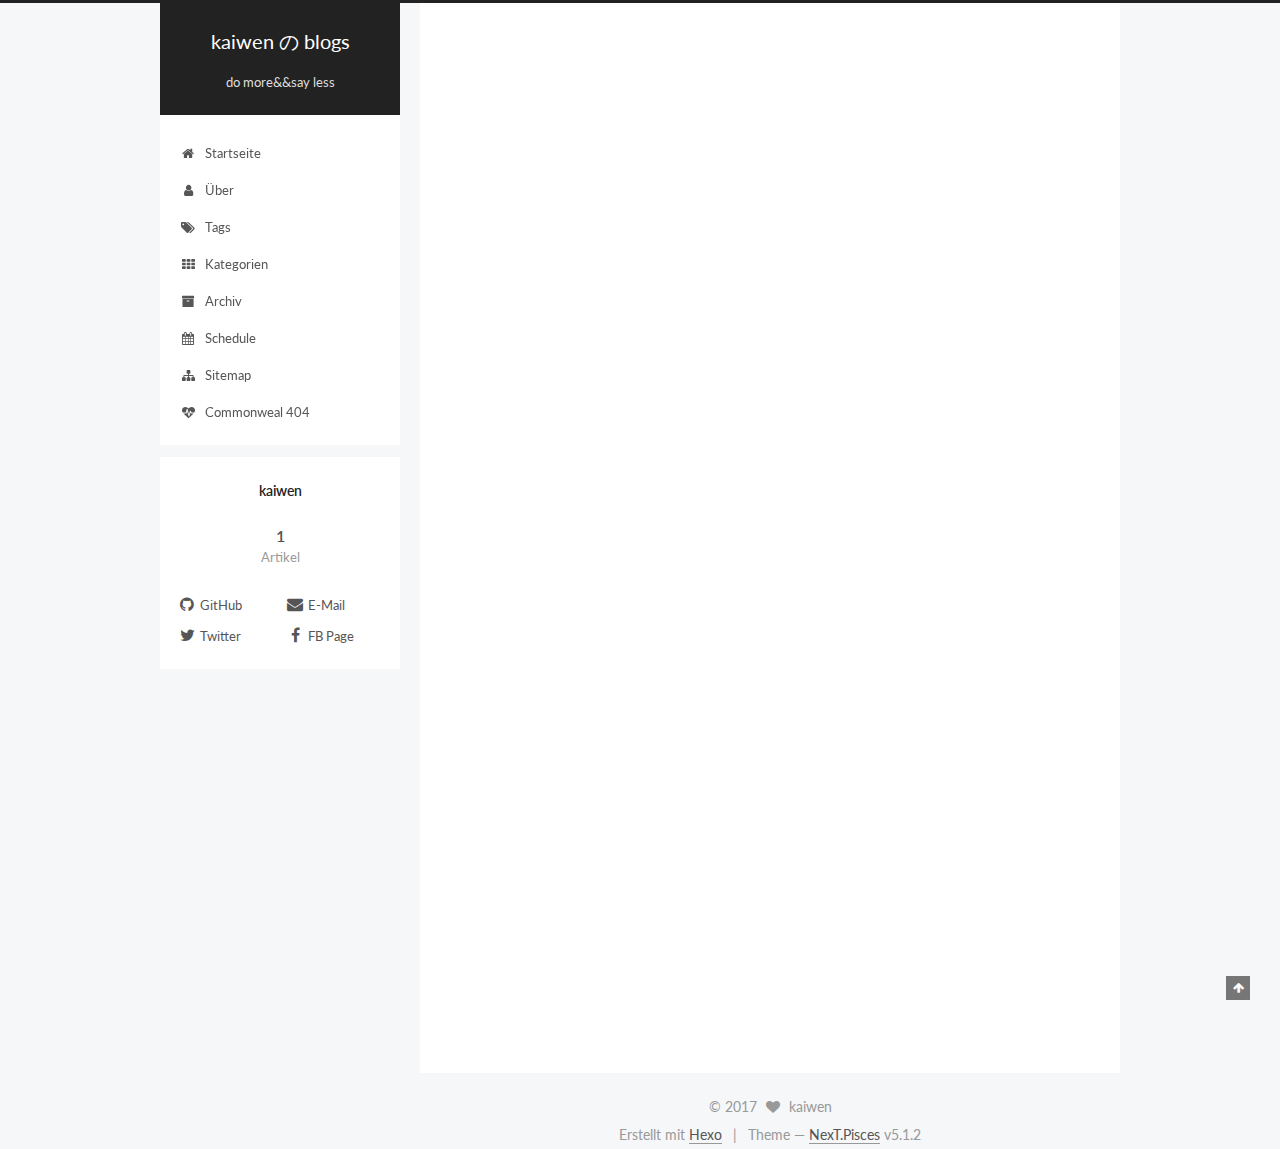
==== commit 98a6bcdb: "Site updated: 2017-09-13 21:31:30" ====
--- a/index.html
+++ b/index.html
@@ -5,12 +5,12 @@
   
 
 
-<html class="theme-next muse use-motion" lang="">
+<html class="theme-next pisces use-motion" lang="">
 <head>
   <meta charset="UTF-8"/>
 <meta http-equiv="X-UA-Compatible" content="IE=edge" />
 <meta name="viewport" content="width=device-width, initial-scale=1, maximum-scale=1"/>
-<meta name="theme-color" content="#222">
+<meta name="theme-color" content="#333">
 
 
 
@@ -79,7 +79,7 @@
 <link href="/css/main.css?v=5.1.2" rel="stylesheet" type="text/css" />
 
 
-  <meta name="keywords" content="Hexo, NexT" />
+  <meta name="keywords" content="kaiwen, 沐雪,kaiwen0425" />
 
 
 
@@ -96,11 +96,11 @@
 
 
 <meta property="og:type" content="website">
-<meta property="og:title" content="Hexo">
+<meta property="og:title" content="kaiwen の blogs">
 <meta property="og:url" content="http://yoursite.com/index.html">
-<meta property="og:site_name" content="Hexo">
+<meta property="og:site_name" content="kaiwen の blogs">
 <meta name="twitter:card" content="summary">
-<meta name="twitter:title" content="Hexo">
+<meta name="twitter:title" content="kaiwen の blogs">
 
 
 
@@ -108,9 +108,9 @@
   var NexT = window.NexT || {};
   var CONFIG = {
     root: '/',
-    scheme: 'Muse',
+    scheme: 'Pisces',
     version: '5.1.2',
-    sidebar: {"position":"left","display":"post","offset":12,"offset_float":12,"b2t":false,"scrollpercent":false,"onmobile":false},
+    sidebar: {"position":"left","display":"hide","offset":12,"offset_float":12,"b2t":false,"scrollpercent":false,"onmobile":true},
     fancybox: true,
     tabs: true,
     motion: {"enable":true,"async":false,"transition":{"post_block":"fadeIn","post_header":"slideDownIn","post_body":"slideDownIn","coll_header":"slideLeftIn"}},
@@ -136,7 +136,7 @@
 
 
 
-  <title>Hexo</title>
+  <title>kaiwen の blogs - do more&&say less</title>
   
 
 
@@ -167,12 +167,12 @@
     <div class="custom-logo-site-title">
       <a href="/"  class="brand" rel="start">
         <span class="logo-line-before"><i></i></span>
-        <span class="site-title">Hexo</span>
+        <span class="site-title">kaiwen の blogs</span>
         <span class="logo-line-after"><i></i></span>
       </a>
     </div>
       
-        <p class="site-subtitle"></p>
+        <p class="site-subtitle">do more&&say less</p>
       
   </div>
 
@@ -202,12 +202,72 @@
         </li>
       
         
+        <li class="menu-item menu-item-about">
+          <a href="/about/" rel="section">
+            
+              <i class="menu-item-icon fa fa-fw fa-user"></i> <br />
+            
+            Über
+          </a>
+        </li>
+      
+        
+        <li class="menu-item menu-item-tags">
+          <a href="/tags/" rel="section">
+            
+              <i class="menu-item-icon fa fa-fw fa-tags"></i> <br />
+            
+            Tags
+          </a>
+        </li>
+      
+        
+        <li class="menu-item menu-item-categories">
+          <a href="/categories/" rel="section">
+            
+              <i class="menu-item-icon fa fa-fw fa-th"></i> <br />
+            
+            Kategorien
+          </a>
+        </li>
+      
+        
         <li class="menu-item menu-item-archives">
           <a href="/archives/" rel="section">
             
               <i class="menu-item-icon fa fa-fw fa-archive"></i> <br />
             
             Archiv
+          </a>
+        </li>
+      
+        
+        <li class="menu-item menu-item-schedule">
+          <a href="/schedule/" rel="section">
+            
+              <i class="menu-item-icon fa fa-fw fa-calendar"></i> <br />
+            
+            Schedule
+          </a>
+        </li>
+      
+        
+        <li class="menu-item menu-item-sitemap">
+          <a href="/sitemap.xml" rel="section">
+            
+              <i class="menu-item-icon fa fa-fw fa-sitemap"></i> <br />
+            
+            Sitemap
+          </a>
+        </li>
+      
+        
+        <li class="menu-item menu-item-commonweal">
+          <a href="/404/" rel="section">
+            
+              <i class="menu-item-icon fa fa-fw fa-heartbeat"></i> <br />
+            
+            Commonweal 404
           </a>
         </li>
       
@@ -247,13 +307,13 @@
     <link itemprop="mainEntityOfPage" href="http://yoursite.com/2017/09/13/hello-world/">
 
     <span hidden itemprop="author" itemscope itemtype="http://schema.org/Person">
-      <meta itemprop="name" content="John Doe">
+      <meta itemprop="name" content="kaiwen">
       <meta itemprop="description" content="">
       <meta itemprop="image" content="/images/avatar.gif">
     </span>
 
     <span hidden itemprop="publisher" itemscope itemtype="http://schema.org/Organization">
-      <meta itemprop="name" content="Hexo">
+      <meta itemprop="name" content="kaiwen の blogs">
     </span>
 
     
@@ -384,6 +444,8 @@
 
   <aside id="sidebar" class="sidebar">
     
+      <div id="sidebar-dimmer"></div>
+    
     <div class="sidebar-inner">
 
       
@@ -393,7 +455,7 @@
       <section class="site-overview sidebar-panel sidebar-panel-active">
         <div class="site-author motion-element" itemprop="author" itemscope itemtype="http://schema.org/Person">
           
-            <p class="site-author-name" itemprop="name">John Doe</p>
+            <p class="site-author-name" itemprop="name">kaiwen</p>
             <p class="site-description motion-element" itemprop="description"></p>
         </div>
 
@@ -419,6 +481,32 @@
         
 
         <div class="links-of-author motion-element">
+          
+            
+              <span class="links-of-author-item">
+                <a href="https://github.com/kaiweno425.github.com" target="_blank" title="GitHub">
+                  
+                    <i class="fa fa-fw fa-github"></i>GitHub</a>
+              </span>
+            
+              <span class="links-of-author-item">
+                <a href="kaiwen0425@gmail.com" target="_blank" title="E-Mail">
+                  
+                    <i class="fa fa-fw fa-envelope"></i>E-Mail</a>
+              </span>
+            
+              <span class="links-of-author-item">
+                <a href="https://twitter.com/yourname" target="_blank" title="Twitter">
+                  
+                    <i class="fa fa-fw fa-twitter"></i>Twitter</a>
+              </span>
+            
+              <span class="links-of-author-item">
+                <a href="https://www.facebook.com/yourname" target="_blank" title="FB Page">
+                  
+                    <i class="fa fa-fw fa-facebook"></i>FB Page</a>
+              </span>
+            
           
         </div>
 
@@ -454,7 +542,7 @@
   <span class="with-love">
     <i class="fa fa-heart"></i>
   </span>
-  <span class="author" itemprop="copyrightHolder">John Doe</span>
+  <span class="author" itemprop="copyrightHolder">kaiwen</span>
 
   
 </div>
@@ -464,7 +552,7 @@
 
   <span class="post-meta-divider">|</span>
 
-  <div class="theme-info">Theme &mdash; <a class="theme-link" href="https://github.com/iissnan/hexo-theme-next">NexT.Muse</a> v5.1.2</div>
+  <div class="theme-info">Theme &mdash; <a class="theme-link" href="https://github.com/iissnan/hexo-theme-next">NexT.Pisces</a> v5.1.2</div>
 
 
         
@@ -548,6 +636,13 @@
   
   
 
+
+  <script type="text/javascript" src="/js/src/affix.js?v=5.1.2"></script>
+
+  <script type="text/javascript" src="/js/src/schemes/pisces.js?v=5.1.2"></script>
+
+
+
   <script type="text/javascript" src="/js/src/scrollspy.js?v=5.1.2"></script>
 <script type="text/javascript" src="/js/src/post-details.js?v=5.1.2"></script>
 
--- a/css/main.css
+++ b/css/main.css
@@ -189,7 +189,7 @@
   font-size: 14px;
   line-height: 2;
   color: #555;
-  background: #fff;
+  background: #f5f7f9;
 }
 @media (max-width: 767px) {
   body {
@@ -644,8 +644,8 @@
 @media (min-width: 992px) {
   .full-image.full-image.full-image {
     max-width: none;
-    width: 110%;
-    margin: 25px -5%;
+    width: 118%;
+    margin: 0 -9%;
   }
 }
 .blockquote-center,
@@ -933,7 +933,7 @@
   font-size: 14px;
   color: #fff;
   background: #222;
-  border: 2px solid #222;
+  border: 2px solid #555;
   text-decoration: none;
   border-radius: 0;
   transition-property: background-color;
@@ -944,8 +944,8 @@
 .btn:hover,
 .post-button .btn:hover {
   border-color: #222;
-  color: #222;
-  background: #fff;
+  color: #fff;
+  background: #222;
 }
 .btn-bar {
   display: block;
@@ -1050,7 +1050,7 @@
   width: 24px;
   background: #222;
   font-size: 12px;
-  opacity: 1;
+  opacity: 0.6;
   color: #fff;
   cursor: pointer;
   text-align: center;
@@ -1062,16 +1062,18 @@
 }
 @media (min-width: 768px) and (max-width: 991px) {
   .back-to-top {
-    display: none !important;
+    right: 20px;
+    opacity: 0.8;
   }
 }
 @media (max-width: 767px) {
   .back-to-top {
-    display: none !important;
+    right: 20px;
+    opacity: 0.8;
   }
 }
 .back-to-top.back-to-top-on {
-  bottom: 19px;
+  bottom: 30px;
 }
 .header {
   background: transparent;
@@ -1120,7 +1122,7 @@
 .site-subtitle {
   margin-top: 10px;
   font-size: 13px;
-  color: #999;
+  color: #ddd;
 }
 .use-motion .brand {
   opacity: 0;
@@ -1193,7 +1195,8 @@
   transition-timing-function: ease-in-out;
   transition-delay: 0s;
 }
-.menu .menu-item a:hover {
+.menu .menu-item a:hover,
+.menu-item-active a {
   border-bottom-color: #222;
 }
 .menu .menu-item .fa {
@@ -1539,10 +1542,10 @@
   margin-top: 50px;
 }
 .post-button .btn {
-  color: #fff;
+  color: #555;
   font-size: 14px;
-  background: #222;
-  border-radius: 0;
+  background: #fff;
+  border-radius: 2px;
   line-height: 2;
   margin: 0 4px 8px 4px;
 }
@@ -1679,16 +1682,6 @@
 .sidebar a:hover {
   color: #eee;
 }
-@media (min-width: 768px) and (max-width: 991px) {
-  .sidebar {
-    display: none !important;
-  }
-}
-@media (max-width: 767px) {
-  .sidebar {
-    display: none !important;
-  }
-}
 .sidebar-inner {
   position: relative;
   padding: 20px 10px;
@@ -1710,12 +1703,14 @@
 }
 @media (min-width: 768px) and (max-width: 991px) {
   .sidebar-toggle {
-    display: none !important;
+    right: 20px;
+    opacity: 0.8;
   }
 }
 @media (max-width: 767px) {
   .sidebar-toggle {
-    display: none !important;
+    right: 20px;
+    opacity: 0.8;
   }
 }
 .sidebar-toggle-line {
@@ -1734,20 +1729,20 @@
   display: block;
   margin: 0 auto;
   padding: 2px;
-  max-width: 96px;
+  max-width: 120px;
   height: auto;
-  border: 2px solid #333;
+  border: 1px solid #eee;
 }
 .site-author-name {
-  margin: 5px 0 0;
+  margin: 0;
   text-align: center;
-  color: #f5f5f5;
-  font-weight: normal;
+  color: #222;
+  font-weight: 600;
 }
 .site-description {
-  margin-top: 5px;
+  margin-top: 0;
   text-align: center;
-  font-size: 14px;
+  font-size: 13px;
   color: #999;
 }
 .site-state {
@@ -1759,7 +1754,7 @@
 .site-state-item {
   display: inline-block;
   padding: 0 15px;
-  border-left: 1px solid #333;
+  border-left: 1px solid #eee;
 }
 .site-state-item:first-child {
   border-left: none;
@@ -1772,11 +1767,11 @@
   text-align: center;
   color: inherit;
   font-weight: 600;
-  font-size: 18px;
+  font-size: 16px;
 }
 .site-state-item-name {
   font-size: 13px;
-  color: inherit;
+  color: #999;
 }
 .feed-link {
   margin-top: 20px;
@@ -1818,7 +1813,7 @@
   width: 4px;
   height: 4px;
   border-radius: 50%;
-  background: #ffe024;
+  background: #862a85;
 }
 .links-of-blogroll {
   font-size: 13px;
@@ -1856,7 +1851,7 @@
   color: #555;
 }
 .sidebar-nav li:hover {
-  color: #f5f5f5;
+  color: #fc6423;
 }
 .page-post-detail .sidebar-nav-toc {
   padding: 0 5px;
@@ -1865,11 +1860,11 @@
   margin-left: 10px;
 }
 .sidebar-nav .sidebar-nav-active {
-  color: #87daff;
-  border-bottom-color: #87daff;
+  color: #fc6423;
+  border-bottom-color: #fc6423;
 }
 .sidebar-nav .sidebar-nav-active:hover {
-  color: #87daff;
+  color: #fc6423;
 }
 .sidebar-panel {
   display: none;
@@ -1902,17 +1897,16 @@
   transition-timing-function: ease-in-out;
   transition-delay: 0s;
   transition-property: all;
-  color: #999;
-  border-bottom-color: #555;
+  color: #666;
+  border-bottom-color: #ccc;
 }
 .post-toc ol a:hover {
-  color: #ccc;
-  border-bottom-color: #ccc;
+  color: #000;
+  border-bottom-color: #000;
 }
 .post-toc .nav-item {
   overflow: hidden;
   text-overflow: ellipsis;
-  white-space: nowrap;
   line-height: 1.8;
 }
 .post-toc .nav .nav-child {
@@ -1928,14 +1922,40 @@
   display: block;
 }
 .post-toc .nav .active > a {
-  color: #87daff;
-  border-bottom-color: #87daff;
+  color: #fc6423;
+  border-bottom-color: #fc6423;
 }
 .post-toc .nav .active-current > a {
-  color: #87daff;
+  color: #fc6423;
 }
 .post-toc .nav .active-current > a:hover {
-  color: #87daff;
+  color: #fc6423;
+}
+.sidebar-active #sidebar-dimmer {
+  opacity: 0.7;
+  -webkit-transform: translateX(-150%);
+  -webkit-transform: translateX(-150%);
+  -moz-transform: translateX(-150%);
+  -ms-transform: translateX(-150%);
+  -o-transform: translateX(-150%);
+  transform: translateX(-150%);
+  transition: opacity 0.2s;
+}
+#sidebar-dimmer {
+  display: none;
+  position: absolute;
+  top: 0;
+  left: 100%;
+  width: 200%;
+  height: 100%;
+  background: #000;
+  opacity: 0;
+  transition: opacity 0.2s, transform 0s 0.2s;
+}
+@media (max-width: 767px) {
+  #sidebar-dimmer {
+    display: block;
+  }
 }
 .footer {
   font-size: 14px;
@@ -2340,6 +2360,16 @@
   transform: translate(-50%, -50%);
   color: #ccc;
 }
+@media (min-width: 768px) and (max-width: 991px) {
+  .busuanzi-count {
+    width: auto;
+  }
+}
+@media (max-width: 767px) {
+  .busuanzi-count {
+    width: auto;
+  }
+}
 .site-uv,
 .site-pv,
 .page-pv {
@@ -2575,83 +2605,387 @@
   }
 }
 .page-post-detail .sidebar-toggle-line {
-  background: #87daff;
+  background: #fc6423;
 }
 .page-post-detail .comments {
   overflow: hidden;
 }
-@media (max-width: 767px) {
-  .header-inner,
-  .container .main-inner,
+.header {
+  position: relative;
+  margin: 0 auto;
+  width: 960px;
+}
+@media (min-width: 768px) and (max-width: 991px) {
+  .header {
+    width: auto;
+  }
+}
+@media (max-width: 767px) {
+  .header {
+    width: auto;
+  }
+}
+.header-inner {
+  position: absolute;
+  top: 0;
+  overflow: hidden;
+  padding: 0;
+  width: 240px;
+  background: #fff;
+  box-shadow: initial;
+  border-radius: initial;
+}
+@media (min-width: 1600px) {
+  .container .header-inner {
+    width: 240px;
+  }
+}
+@media (min-width: 768px) and (max-width: 991px) {
+  .header-inner {
+    position: relative;
+    width: auto;
+    border-radius: initial;
+  }
+}
+@media (max-width: 767px) {
+  .header-inner {
+    position: relative;
+    width: auto;
+    border-radius: initial;
+  }
+}
+.main:before,
+.main:after {
+  content: " ";
+  display: table;
+}
+.main:after {
+  clear: both;
+}
+.container .main-inner {
+  width: 960px;
+}
+@media (min-width: 768px) and (max-width: 991px) {
+  .container .main-inner {
+    width: auto;
+  }
+}
+@media (max-width: 767px) {
+  .container .main-inner {
+    width: auto;
+  }
+}
+.content-wrap {
+  float: right;
+  box-sizing: border-box;
+  padding: 40px;
+  width: 700px;
+  background: #fff;
+  min-height: 700px;
+  box-shadow: initial;
+  border-radius: initial;
+}
+@media (min-width: 768px) and (max-width: 991px) {
+  .content-wrap {
+    width: 100%;
+    padding: 20px;
+    border-radius: initial;
+  }
+}
+@media (max-width: 767px) {
+  .content-wrap {
+    width: 100%;
+    padding: 20px;
+    min-height: auto;
+    border-radius: initial;
+  }
+}
+.sidebar {
+  position: static;
+  float: left;
+  margin-top: 300px;
+  width: 240px;
+  background: #f5f7f9;
+  box-shadow: none;
+}
+@media (min-width: 768px) and (max-width: 991px) {
+  .sidebar {
+    display: none;
+  }
+}
+@media (max-width: 767px) {
+  .sidebar {
+    display: none;
+  }
+}
+.sidebar-toggle {
+  display: none;
+}
+.footer-inner {
+  width: 960px;
+  padding-left: 260px;
+}
+@media (min-width: 768px) and (max-width: 991px) {
   .footer-inner {
     width: auto;
-  }
-}
-embed {
-  display: block;
-  margin: 0px auto 25px auto;
-}
-.custom-logo .site-meta-headline {
-  text-align: center;
-}
-.custom-logo .brand {
+    padding-left: 0 !important;
+    padding-right: 0 !important;
+  }
+}
+@media (max-width: 767px) {
+  .footer-inner {
+    width: auto;
+    padding-left: 0 !important;
+    padding-right: 0 !important;
+  }
+}
+.sidebar-position-right .header-inner {
+  right: 0;
+}
+.sidebar-position-right .content-wrap {
+  float: left;
+}
+.sidebar-position-right .sidebar {
+  float: right;
+}
+.sidebar-position-right .footer-inner {
+  padding-left: 0;
+  padding-right: 260px;
+}
+.site-brand-wrapper {
+  position: relative;
+}
+.site-meta {
+  padding: 20px 0;
+  color: #fff;
+  background: #222;
+}
+@media (min-width: 768px) and (max-width: 991px) {
+  .site-meta {
+    box-shadow: 0 0 16px rgba(0,0,0,0.5);
+  }
+}
+@media (max-width: 767px) {
+  .site-meta {
+    box-shadow: 0 0 16px rgba(0,0,0,0.5);
+  }
+}
+.brand {
+  padding: 0;
   background: none;
 }
-.custom-logo .site-title {
-  margin: 10px auto 0;
-  font-size: 24px;
-  color: #222;
-}
-.custom-logo .site-title a {
-  border: none;
-}
-.custom-logo-image {
-  margin: 0 auto;
-  padding: 5px;
-  max-width: 150px;
-  background: #fff;
-}
-@media (max-width: 767px) {
-  .site-nav {
-    position: absolute;
-    left: 0;
-    top: 52px;
-    margin: 0;
-    width: 100%;
-    padding: 0;
-    background: #fff;
-    border-bottom: 1px solid #ddd;
-    z-index: 1;
-  }
-}
-@media (max-width: 767px) {
-  .menu {
-    text-align: left;
-  }
-}
-@media (max-width: 767px) {
-  .menu .menu-item {
-    display: block;
-    margin: 0 10px;
-    vertical-align: top;
-  }
-}
-@media (max-width: 767px) {
-  .menu .menu-item br {
-    display: none;
-  }
-}
-@media (max-width: 767px) {
-  .menu .menu-item a {
-    padding: 5px 10px;
-  }
-}
-.menu .menu-item .fa {
-  margin-right: 0;
+.brand:hover {
+  color: #fff;
+}
+.site-subtitle {
+  margin: 10px 10px 0;
+  font-weight: initial;
 }
 .site-search form {
   display: none;
 }
+.site-nav {
+  border-top: none;
+}
+@media (min-width: 768px) and (max-width: 991px) {
+  .site-nav {
+    display: none !important;
+  }
+}
+@media (min-width: 768px) and (max-width: 991px) {
+  .site-nav-on {
+    display: block !important;
+  }
+}
+.menu .menu-item {
+  display: block;
+  margin: 0;
+}
+.menu .menu-item a {
+  position: relative;
+  box-sizing: border-box;
+  padding: 5px 20px;
+  text-align: left;
+  line-height: inherit;
+  transition-property: background-color;
+  transition-duration: 0.2s;
+  transition-timing-function: ease-in-out;
+  transition-delay: 0s;
+}
+.menu .menu-item a:hover,
+.menu-item-active a {
+  background: #f9f9f9;
+  border-bottom-color: #fff;
+}
+.menu .menu-item br {
+  display: none;
+}
+.menu-item-active a:after {
+  content: " ";
+  position: absolute;
+  top: 50%;
+  margin-top: -3px;
+  right: 15px;
+  width: 6px;
+  height: 6px;
+  border-radius: 50%;
+  background-color: #bbb;
+}
+.btn-bar {
+  background-color: #fff;
+}
+.site-nav-toggle {
+  left: 20px;
+  top: 50%;
+  -webkit-transform: translateY(-50%);
+  -webkit-transform: translateY(-50%);
+  -moz-transform: translateY(-50%);
+  -ms-transform: translateY(-50%);
+  -o-transform: translateY(-50%);
+  transform: translateY(-50%);
+}
+@media (min-width: 768px) and (max-width: 991px) {
+  .site-nav-toggle {
+    display: block;
+  }
+}
+.use-motion .sidebar .motion-element {
+  opacity: 1;
+}
+.sidebar {
+  display: none;
+  right: auto;
+  bottom: auto;
+  -webkit-transform: none;
+}
+.sidebar-inner {
+  box-sizing: border-box;
+  width: 240px;
+  color: #555;
+  background: #fff;
+  box-shadow: initial;
+  border-radius: initial;
+}
+.sidebar-inner.affix {
+  position: fixed;
+  top: 12px;
+}
+.site-overview {
+  margin: 0 2px;
+  text-align: left;
+}
+.site-author:before,
+.site-author:after {
+  content: " ";
+  display: table;
+}
+.site-author:after {
+  clear: both;
+}
+.sidebar a {
+  color: #555;
+}
+.sidebar a:hover {
+  color: #222;
+}
+.links-of-author-item a:before {
+  display: none;
+}
+.links-of-author-item a {
+  border-bottom: none;
+  text-decoration: underline;
+}
+.feed-link {
+  border-top: 1px dotted #ccc;
+  border-bottom: 1px dotted #ccc;
+  text-align: center;
+}
+.feed-link a {
+  display: block;
+  color: #fc6423;
+  border: none;
+}
+.feed-link a:hover {
+  background: none;
+  color: #e34603;
+}
+.feed-link a:hover i {
+  color: #e34603;
+}
+.links-of-author {
+  display: flex;
+  flex-wrap: wrap;
+  justify-content: center;
+}
+.links-of-author-item {
+  margin: 5px 0 0;
+  width: 50%;
+}
+.links-of-author-item a {
+  max-width: 216px;
+  box-sizing: border-box;
+  display: inline-block;
+  margin-right: 0;
+  margin-bottom: 0;
+  padding: 0 5px;
+  overflow: hidden;
+  white-space: nowrap;
+  text-overflow: ellipsis;
+}
+.links-of-author-item a {
+  display: block;
+  text-decoration: none;
+}
+.links-of-author-item a:hover {
+  border-radius: 4px;
+  background: #eee;
+}
+.links-of-author-item .fa {
+  margin-right: 2px;
+  font-size: 16px;
+}
+.links-of-author-item .fa-globe {
+  font-size: 15px;
+}
+.links-of-blogroll {
+  text-align: center;
+  margin-top: 20px;
+  padding: 3px 0 0;
+  border-top: 1px dotted #ccc;
+}
+.links-of-blogroll-title {
+  margin-top: 0;
+}
+.links-of-blogroll-item {
+  padding: 0;
+}
+.links-of-blogroll-inline:before,
+.links-of-blogroll-inline:after {
+  content: " ";
+  display: table;
+}
+.links-of-blogroll-inline:after {
+  clear: both;
+}
 .links-of-blogroll-inline .links-of-blogroll-item {
-  display: inline-block;
-}
+  margin: 5px 0 0;
+  width: 50%;
+  display: inline-block;
+  width: unset;
+}
+.links-of-blogroll-inline .links-of-blogroll-item a {
+  max-width: 216px;
+  box-sizing: border-box;
+  display: inline-block;
+  margin-right: 0;
+  margin-bottom: 0;
+  padding: 0 5px;
+  overflow: hidden;
+  white-space: nowrap;
+  text-overflow: ellipsis;
+}
+@media (max-width: 767px) {
+  .post-body {
+    text-align: justify;
+  }
+}
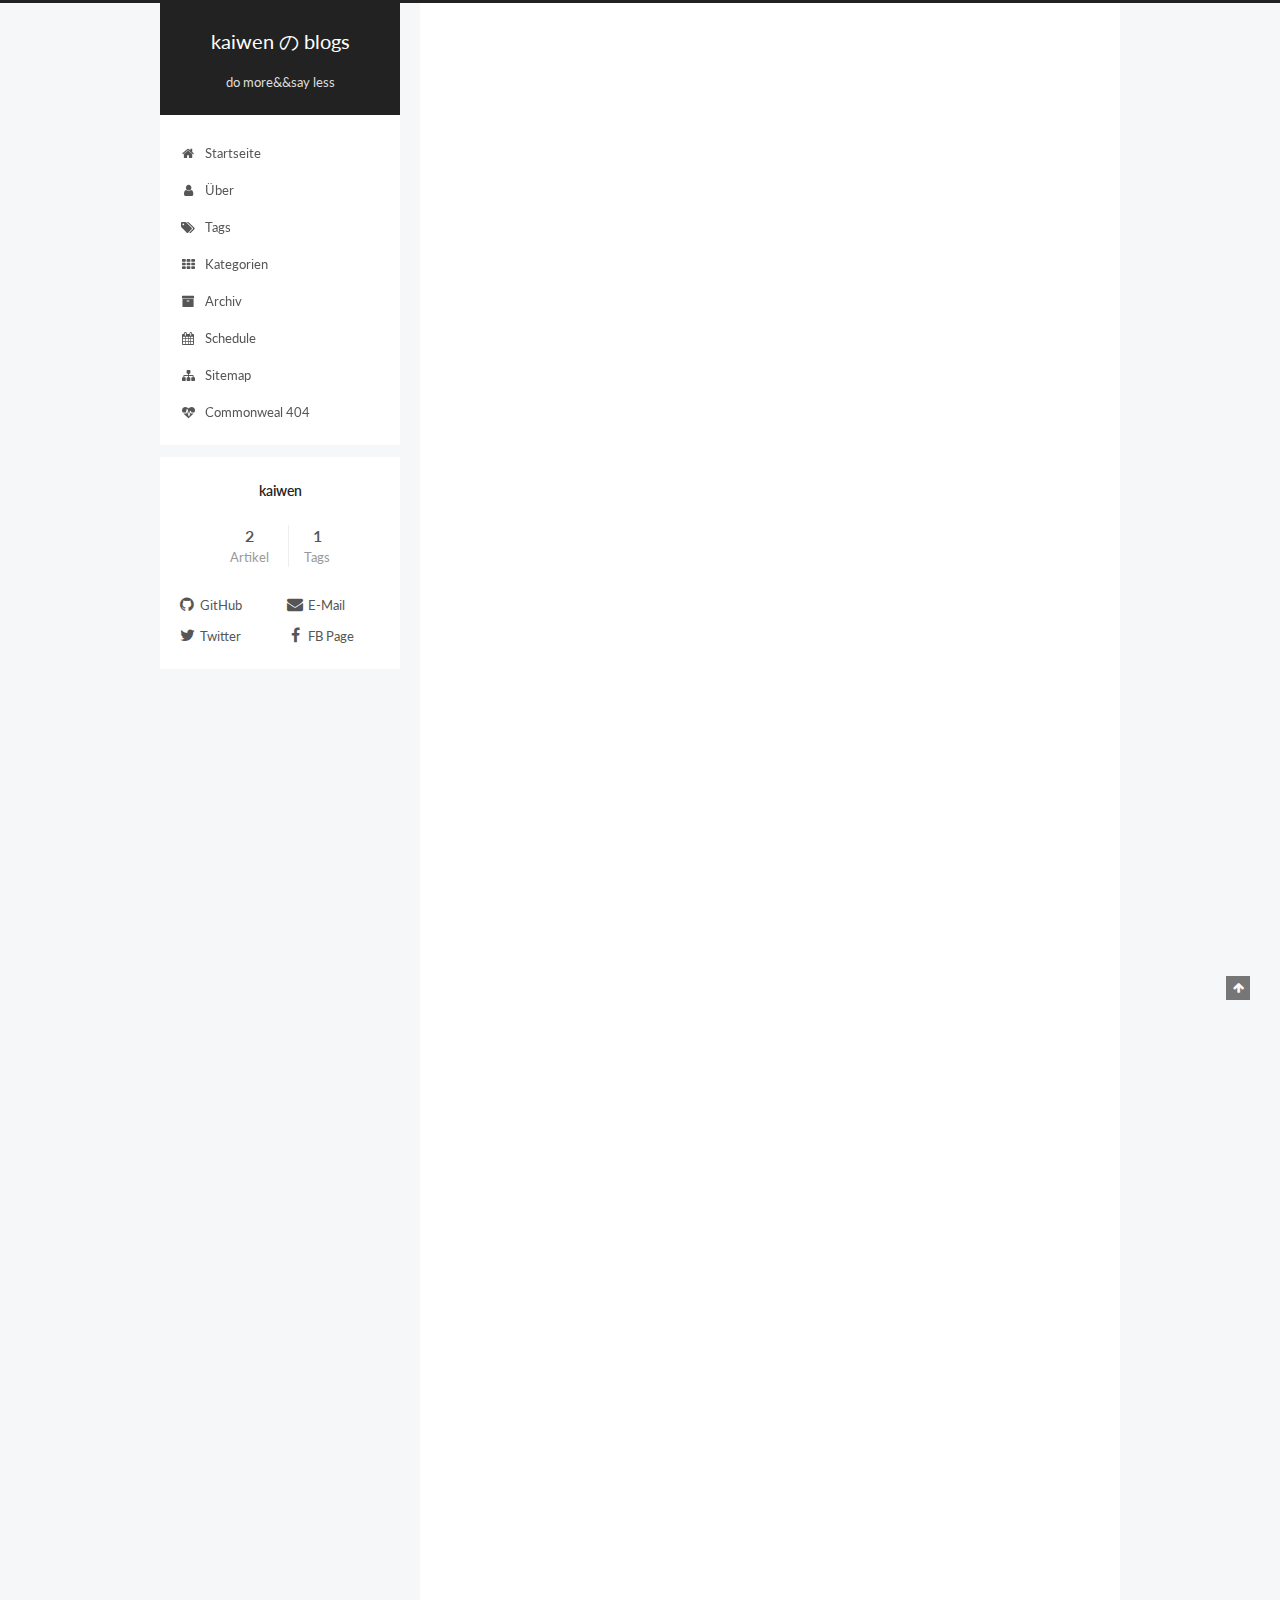
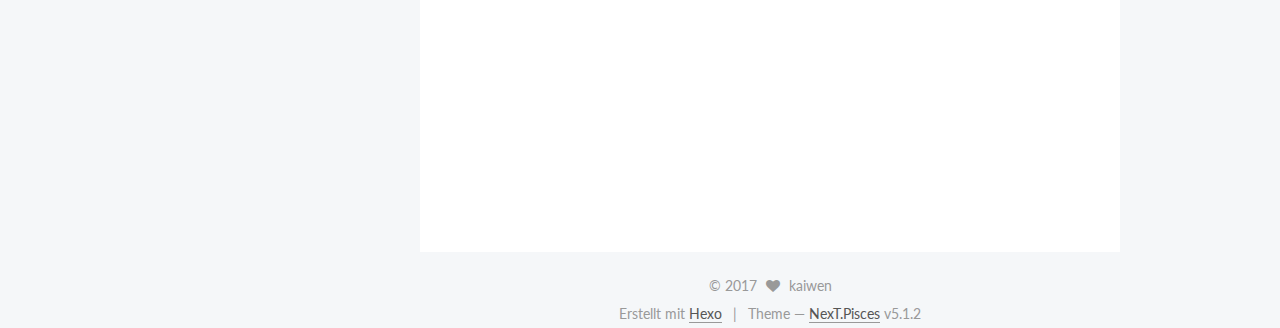
==== commit 830a9fee: "Site updated: 2017-09-13 22:16:27" ====
--- a/index.html
+++ b/index.html
@@ -304,6 +304,134 @@
   
   
   <div class="post-block">
+    <link itemprop="mainEntityOfPage" href="http://yoursite.com/2017/09/13/小小装13/">
+
+    <span hidden itemprop="author" itemscope itemtype="http://schema.org/Person">
+      <meta itemprop="name" content="kaiwen">
+      <meta itemprop="description" content="">
+      <meta itemprop="image" content="/images/avatar.gif">
+    </span>
+
+    <span hidden itemprop="publisher" itemscope itemtype="http://schema.org/Organization">
+      <meta itemprop="name" content="kaiwen の blogs">
+    </span>
+
+    
+      <header class="post-header">
+
+        
+        
+          <h1 class="post-title" itemprop="name headline">
+                
+                <a class="post-title-link" href="/2017/09/13/小小装13/" itemprop="url">勿忘初心 前路无忧</a></h1>
+        
+
+        <div class="post-meta">
+          <span class="post-time">
+            
+              <span class="post-meta-item-icon">
+                <i class="fa fa-calendar-o"></i>
+              </span>
+              
+                <span class="post-meta-item-text">Veröffentlicht am</span>
+              
+              <time title="Post created" itemprop="dateCreated datePublished" datetime="2017-09-13T22:15:39+08:00">
+                2017-09-13
+              </time>
+            
+
+            
+
+            
+          </span>
+
+          
+
+          
+            
+          
+
+          
+          
+
+          
+
+          
+
+          
+
+        </div>
+      </header>
+    
+
+    
+    
+    
+    <div class="post-body" itemprop="articleBody">
+
+      
+      
+
+      
+        
+          
+            <h2 id="勿忘初心"><a href="#勿忘初心" class="headerlink" title="勿忘初心"></a>勿忘初心</h2><blockquote>
+<p>大多数人为什么活的那么累？<br>大多数人为什么整天烦躁不安？<br>大多数人为什么活不出自己想要的样子，过不上自己喜欢的生活？</p>
+</blockquote>
+<p>~<a href="http://music.163.com/#/song?id=467394170" target="_blank" rel="external">我们整天听别人说话，自己多久没有静下心来想想自己说说话?</a></p>
+<p>  <em>别人总是说我这个人太死板，不合群。我 是不喜欢说话，那是我不想“被牵着鼻子走”；我是不喜欢说话，那是我不喜欢和你一样，只知道说，不用脑子想。</em></p>
+<hr>
+<h2 id="前路无忧"><a href="#前路无忧" class="headerlink" title="前路无忧"></a>前路无忧</h2><blockquote>
+<p>人人都想有大好前程，我当然也是！<br>去往未来的路上，我不奢求有人能雪中送碳，只求待到繁华时，有人能锦上添花而已！<br><img src="./images/3139a95dfb3b791bb7dfa79adcd82407.jpg" alt="当上总经理，坐上CEO，迎娶白富美，走上人生巅峰" title="3139a95dfb3b791bb7dfa79adcd82407"></p>
+</blockquote>
+
+          
+        
+      
+    </div>
+    
+    
+    
+
+    
+
+    
+
+    
+
+    <footer class="post-footer">
+      
+
+      
+
+      
+
+      
+      
+        <div class="post-eof"></div>
+      
+    </footer>
+  </div>
+  
+  
+  
+  </article>
+
+
+    
+      
+
+  
+
+  
+  
+  
+
+  <article class="post post-type-normal" itemscope itemtype="http://schema.org/Article">
+  
+  
+  
+  <div class="post-block">
     <link itemprop="mainEntityOfPage" href="http://yoursite.com/2017/09/13/hello-world/">
 
     <span hidden itemprop="author" itemscope itemtype="http://schema.org/Person">
@@ -466,7 +594,7 @@
             
               <a href="/archives/">
             
-                <span class="site-state-item-count">1</span>
+                <span class="site-state-item-count">2</span>
                 <span class="site-state-item-name">Artikel</span>
               </a>
             </div>
@@ -474,6 +602,15 @@
 
           
 
+          
+            
+            
+            <div class="site-state-item site-state-tags">
+              
+                <span class="site-state-item-count">1</span>
+                <span class="site-state-item-name">Tags</span>
+              
+            </div>
           
 
         </nav>
--- a/css/main.css
+++ b/css/main.css
@@ -1813,7 +1813,7 @@
   width: 4px;
   height: 4px;
   border-radius: 50%;
-  background: #862a85;
+  background: #73a1ff;
 }
 .links-of-blogroll {
   font-size: 13px;
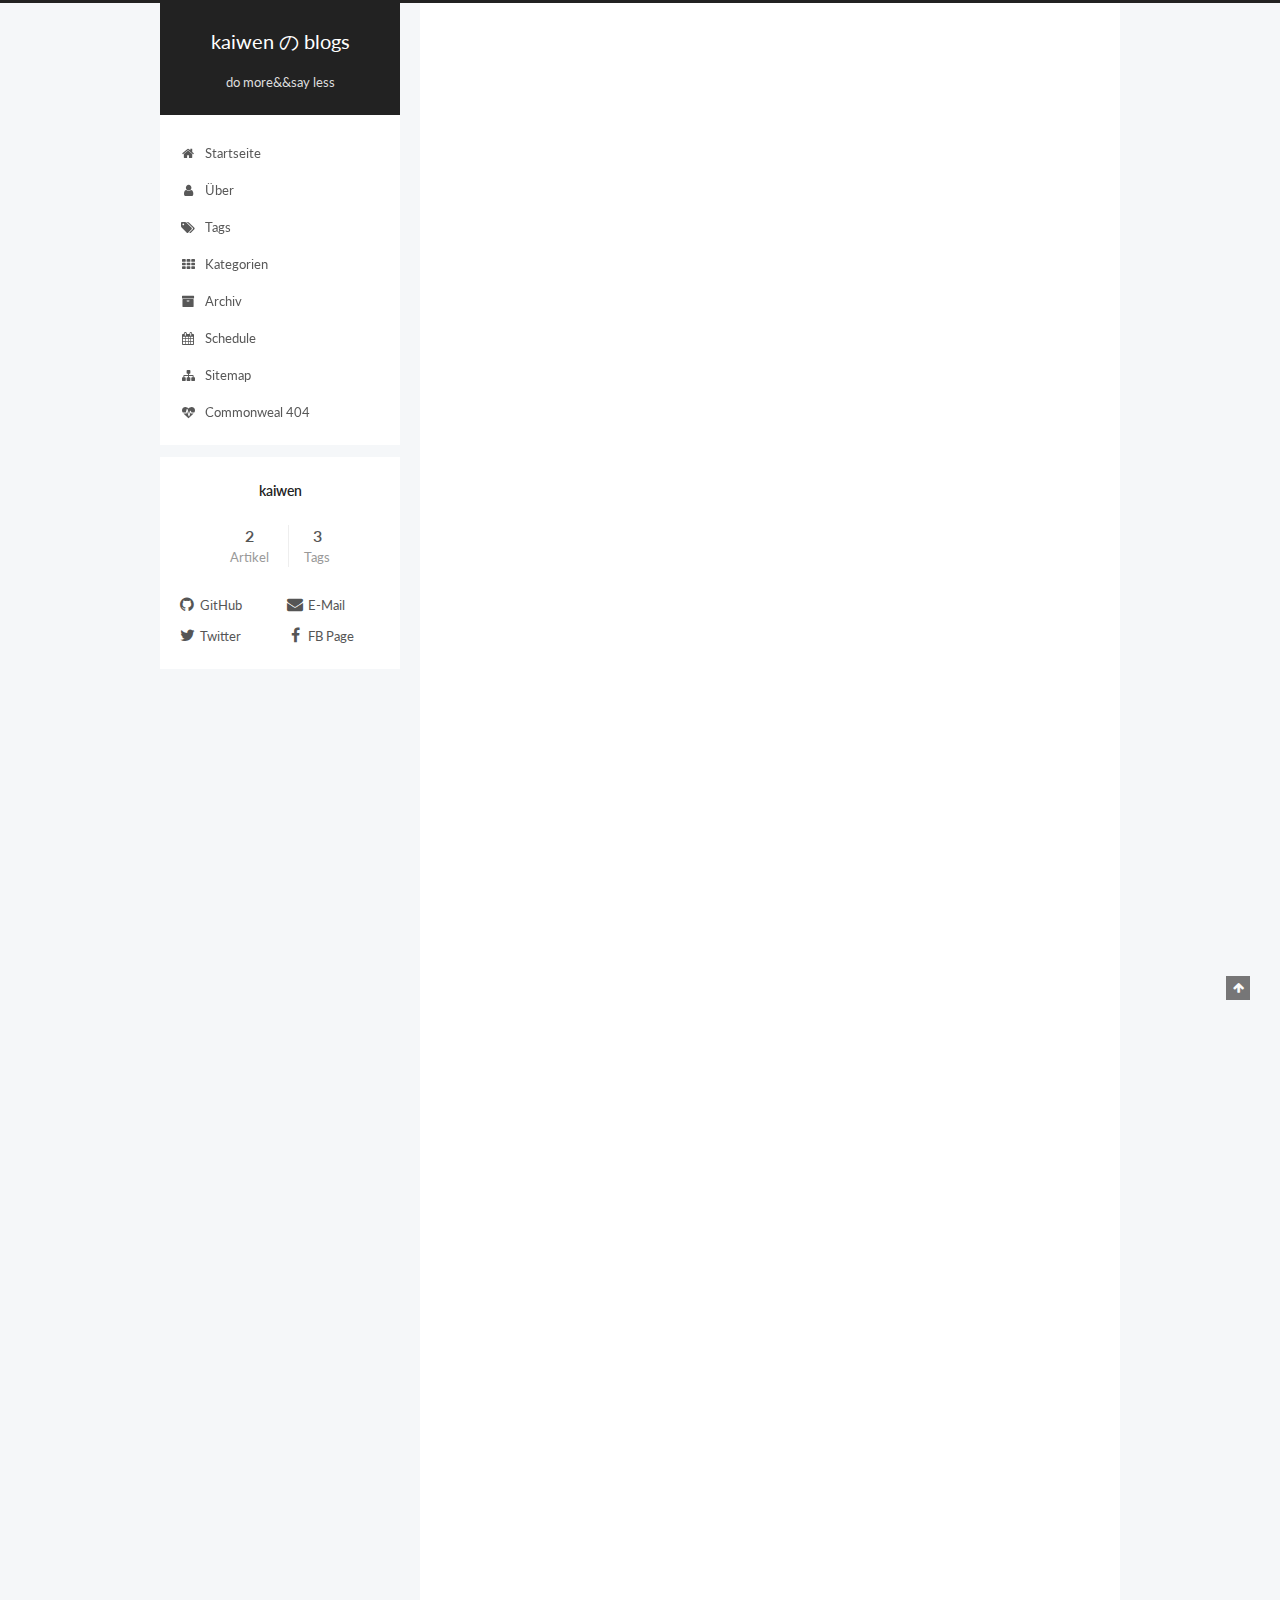
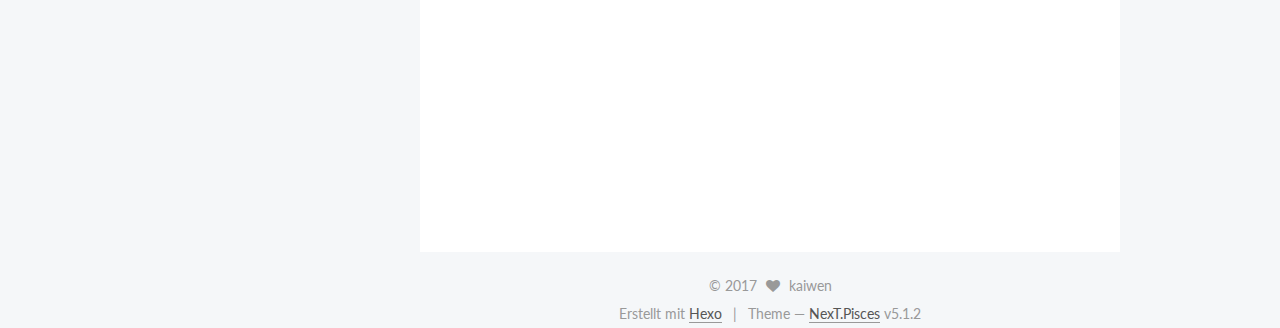
==== commit ae81f7ae: "Site updated: 2017-09-13 22:19:48" ====
--- a/index.html
+++ b/index.html
@@ -607,7 +607,7 @@
             
             <div class="site-state-item site-state-tags">
               
-                <span class="site-state-item-count">1</span>
+                <span class="site-state-item-count">3</span>
                 <span class="site-state-item-name">Tags</span>
               
             </div>
--- a/css/main.css
+++ b/css/main.css
@@ -1813,7 +1813,7 @@
   width: 4px;
   height: 4px;
   border-radius: 50%;
-  background: #73a1ff;
+  background: #0f1d60;
 }
 .links-of-blogroll {
   font-size: 13px;
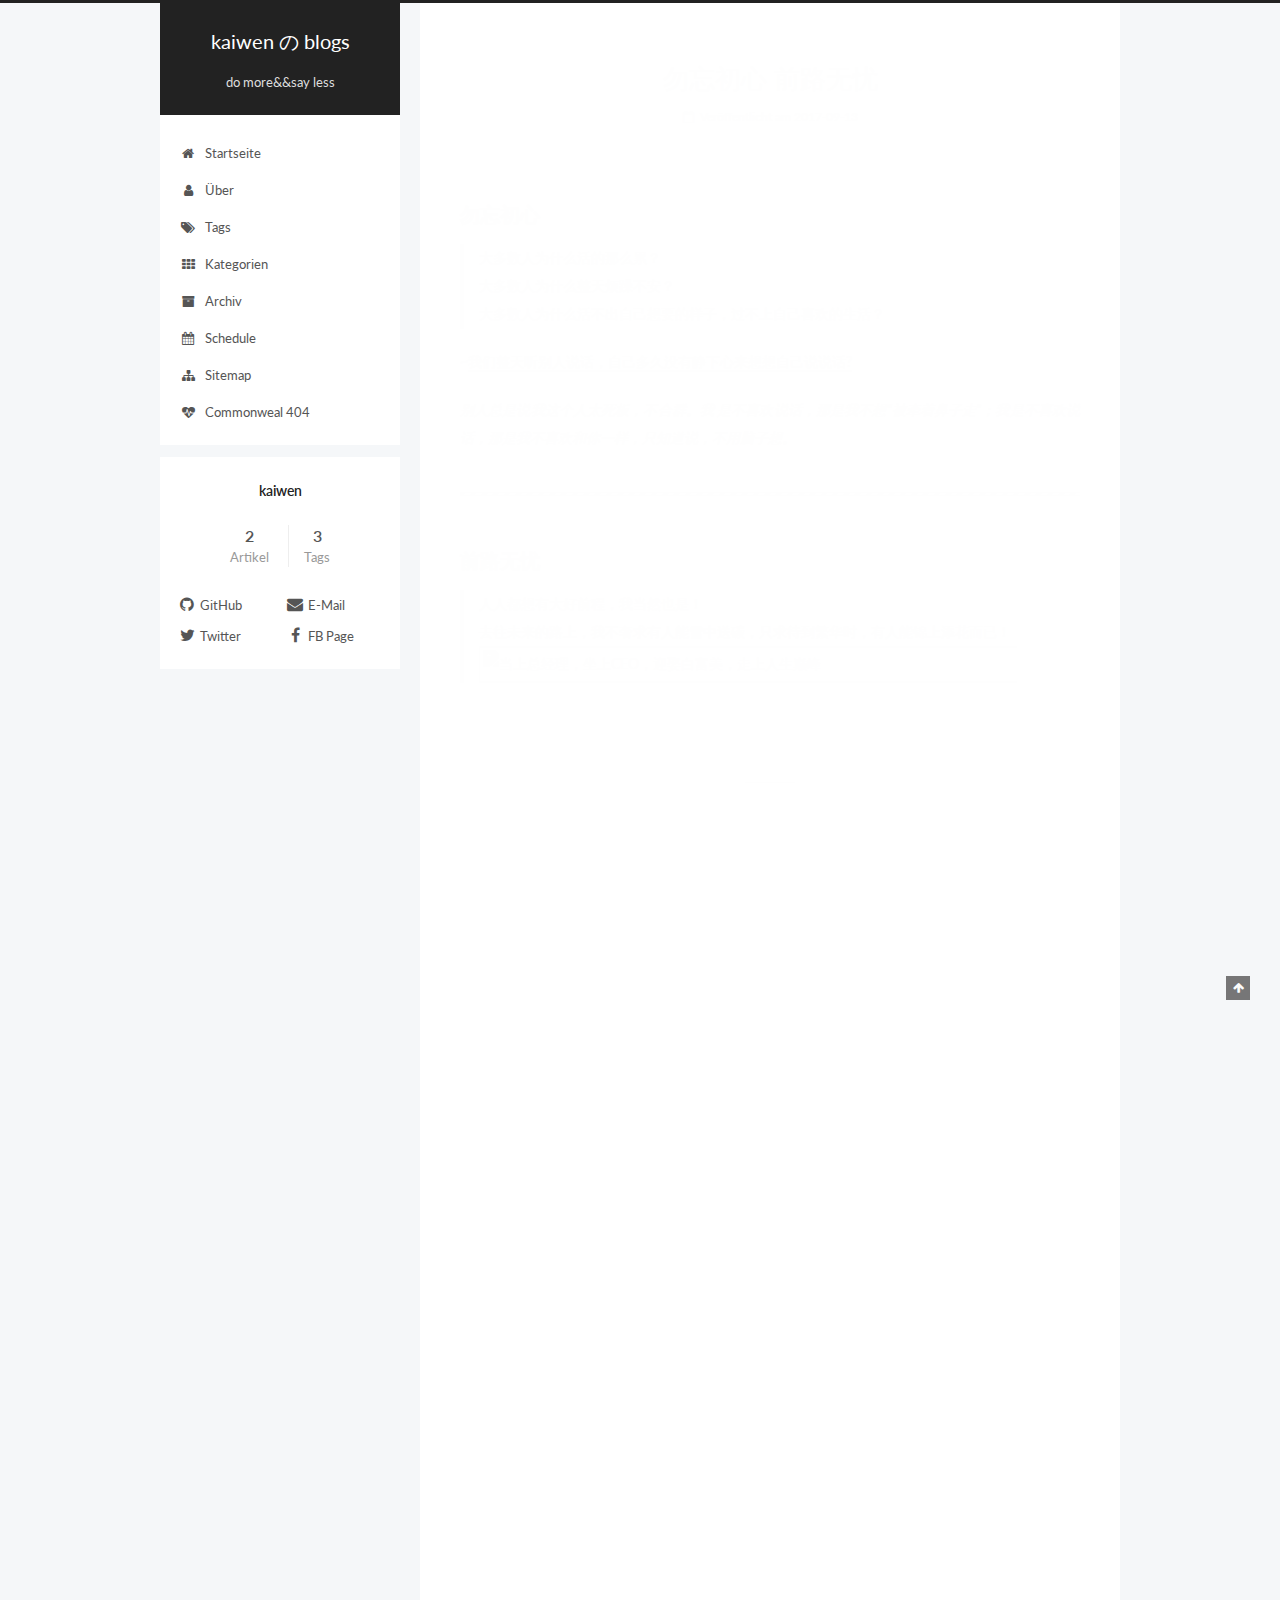
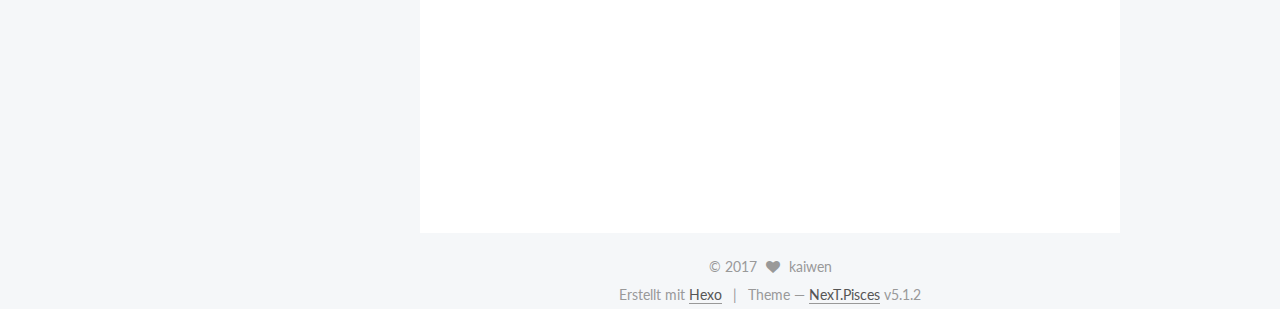
==== commit 20f29630: "Site updated: 2017-09-13 22:38:34" ====
--- a/index.html
+++ b/index.html
@@ -382,7 +382,7 @@
 <p>  <em>别人总是说我这个人太死板，不合群。我 是不喜欢说话，那是我不想“被牵着鼻子走”；我是不喜欢说话，那是我不喜欢和你一样，只知道说，不用脑子想。</em></p>
 <hr>
 <h2 id="前路无忧"><a href="#前路无忧" class="headerlink" title="前路无忧"></a>前路无忧</h2><blockquote>
-<p>人人都想有大好前程，我当然也是！<br>去往未来的路上，我不奢求有人能雪中送碳，只求待到繁华时，有人能锦上添花而已！<br><img src="./images/3139a95dfb3b791bb7dfa79adcd82407.jpg" alt="当上总经理，坐上CEO，迎娶白富美，走上人生巅峰" title="3139a95dfb3b791bb7dfa79adcd82407"></p>
+<p>人人都想有大好前程，我当然也是！<br>去往未来的路上，我不奢求有人能雪中送碳，只求待到繁华时，有人能锦上添花而已！<br><img src="http://ovwvh7hij.bkt.clouddn.com/3139a95dfb3b791bb7dfa79adcd82407.jpg&quot;" alt="当上总经理，坐上CEO，迎娶白富美，走上人生巅峰"></p>
 </blockquote>
 
           
--- a/css/main.css
+++ b/css/main.css
@@ -1813,7 +1813,7 @@
   width: 4px;
   height: 4px;
   border-radius: 50%;
-  background: #0f1d60;
+  background: #21d1ff;
 }
 .links-of-blogroll {
   font-size: 13px;
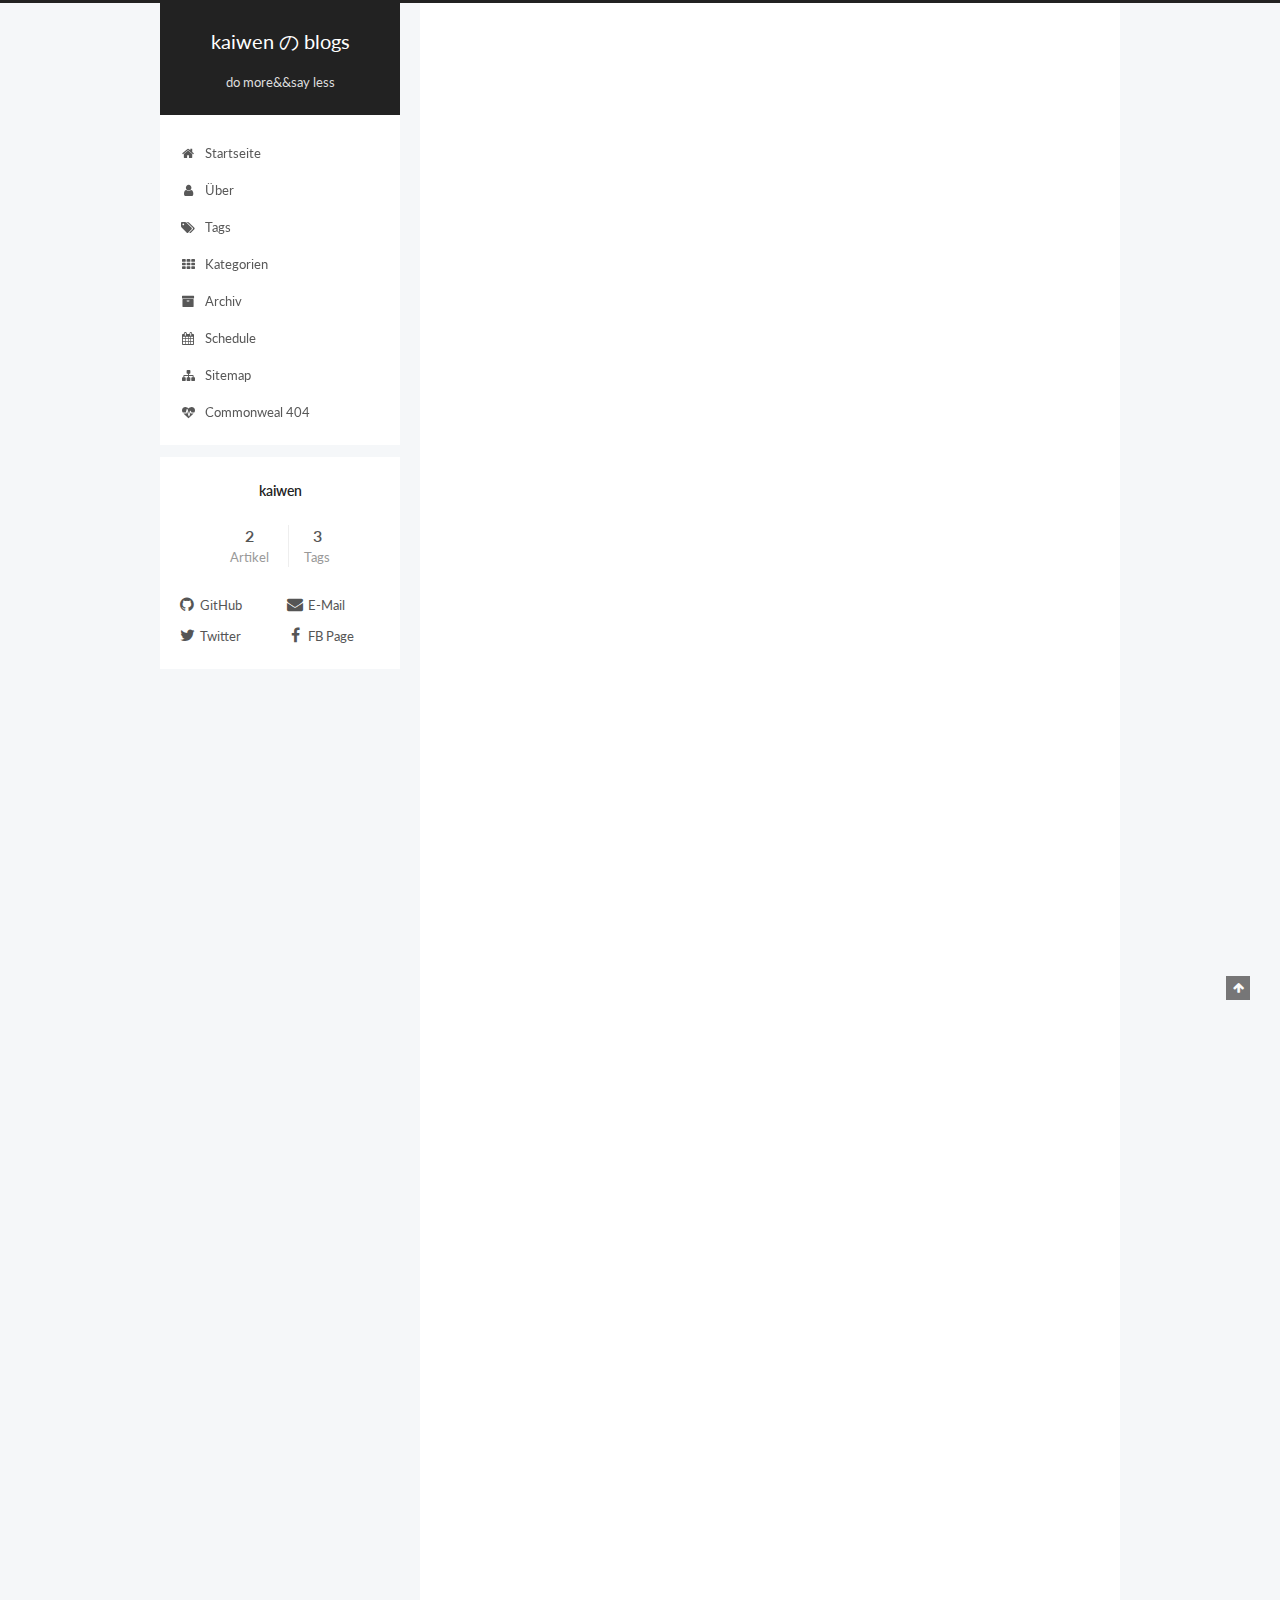
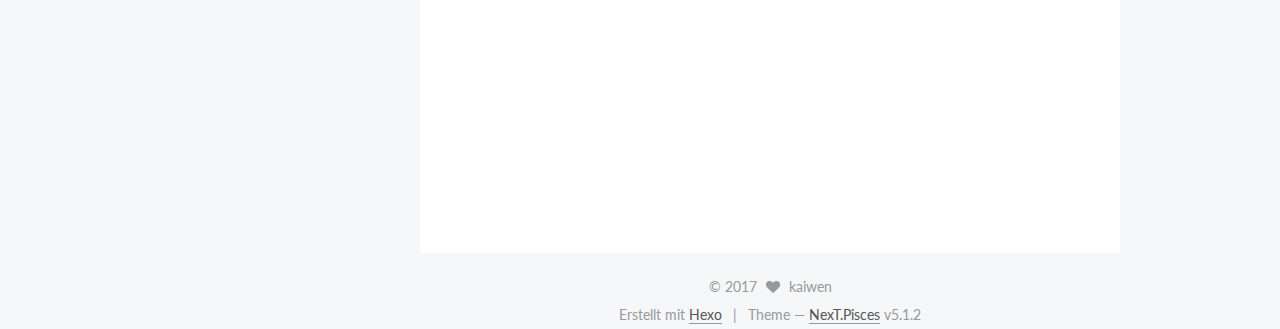
==== commit f276f28c: "Site updated: 2017-09-13 22:44:11" ====
--- a/index.html
+++ b/index.html
@@ -382,8 +382,9 @@
 <p>  <em>别人总是说我这个人太死板，不合群。我 是不喜欢说话，那是我不想“被牵着鼻子走”；我是不喜欢说话，那是我不喜欢和你一样，只知道说，不用脑子想。</em></p>
 <hr>
 <h2 id="前路无忧"><a href="#前路无忧" class="headerlink" title="前路无忧"></a>前路无忧</h2><blockquote>
-<p>人人都想有大好前程，我当然也是！<br>去往未来的路上，我不奢求有人能雪中送碳，只求待到繁华时，有人能锦上添花而已！<br><img src="http://ovwvh7hij.bkt.clouddn.com/3139a95dfb3b791bb7dfa79adcd82407.jpg&quot;" alt="当上总经理，坐上CEO，迎娶白富美，走上人生巅峰"></p>
+<p>人人都想有大好前程，我当然也是！<br>去往未来的路上，我不奢求有人能雪中送碳，只求待到繁华时，有人能锦上添花而已！</p>
 </blockquote>
+<p><img src="http://ovwvh7hij.bkt.clouddn.com/3139a95dfb3b791bb7dfa79adcd82407.jpg" alt="人生巅峰"></p>
 
           
         
--- a/css/main.css
+++ b/css/main.css
@@ -1813,7 +1813,7 @@
   width: 4px;
   height: 4px;
   border-radius: 50%;
-  background: #21d1ff;
+  background: #afff25;
 }
 .links-of-blogroll {
   font-size: 13px;
